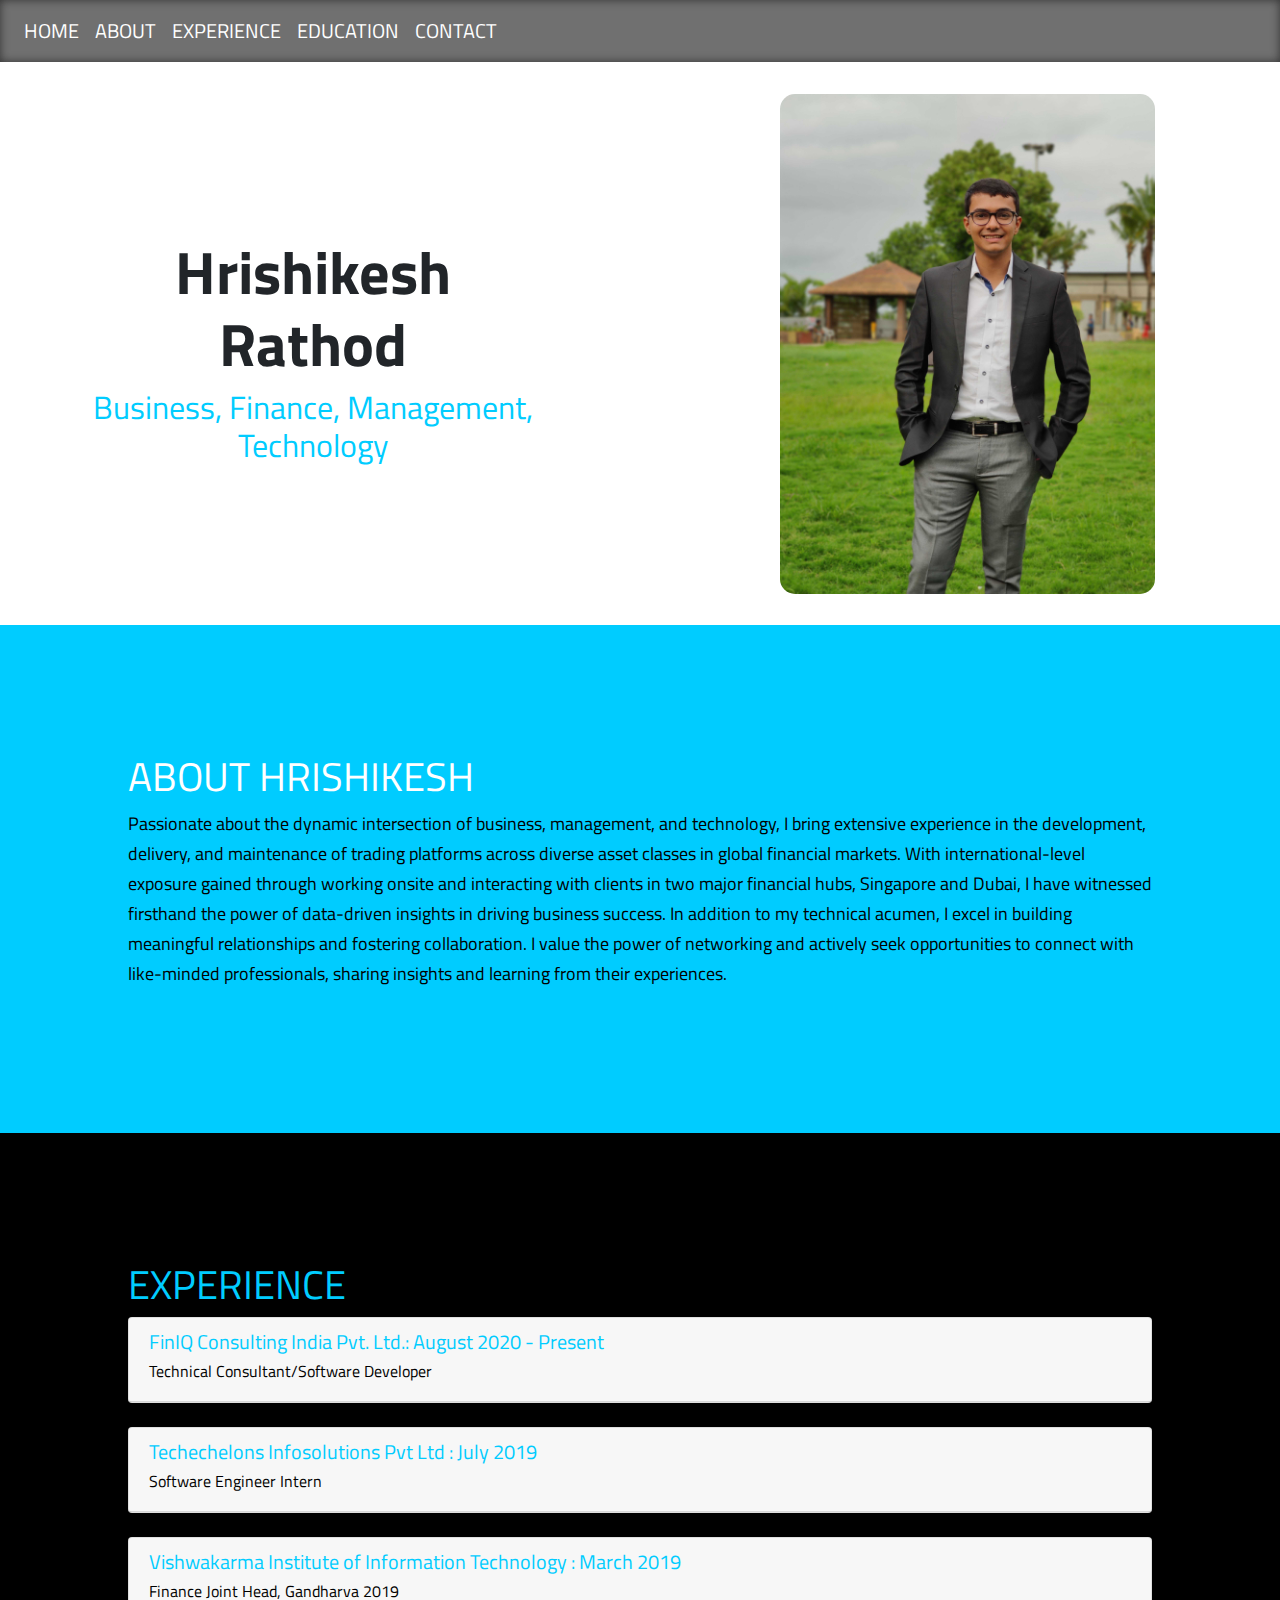
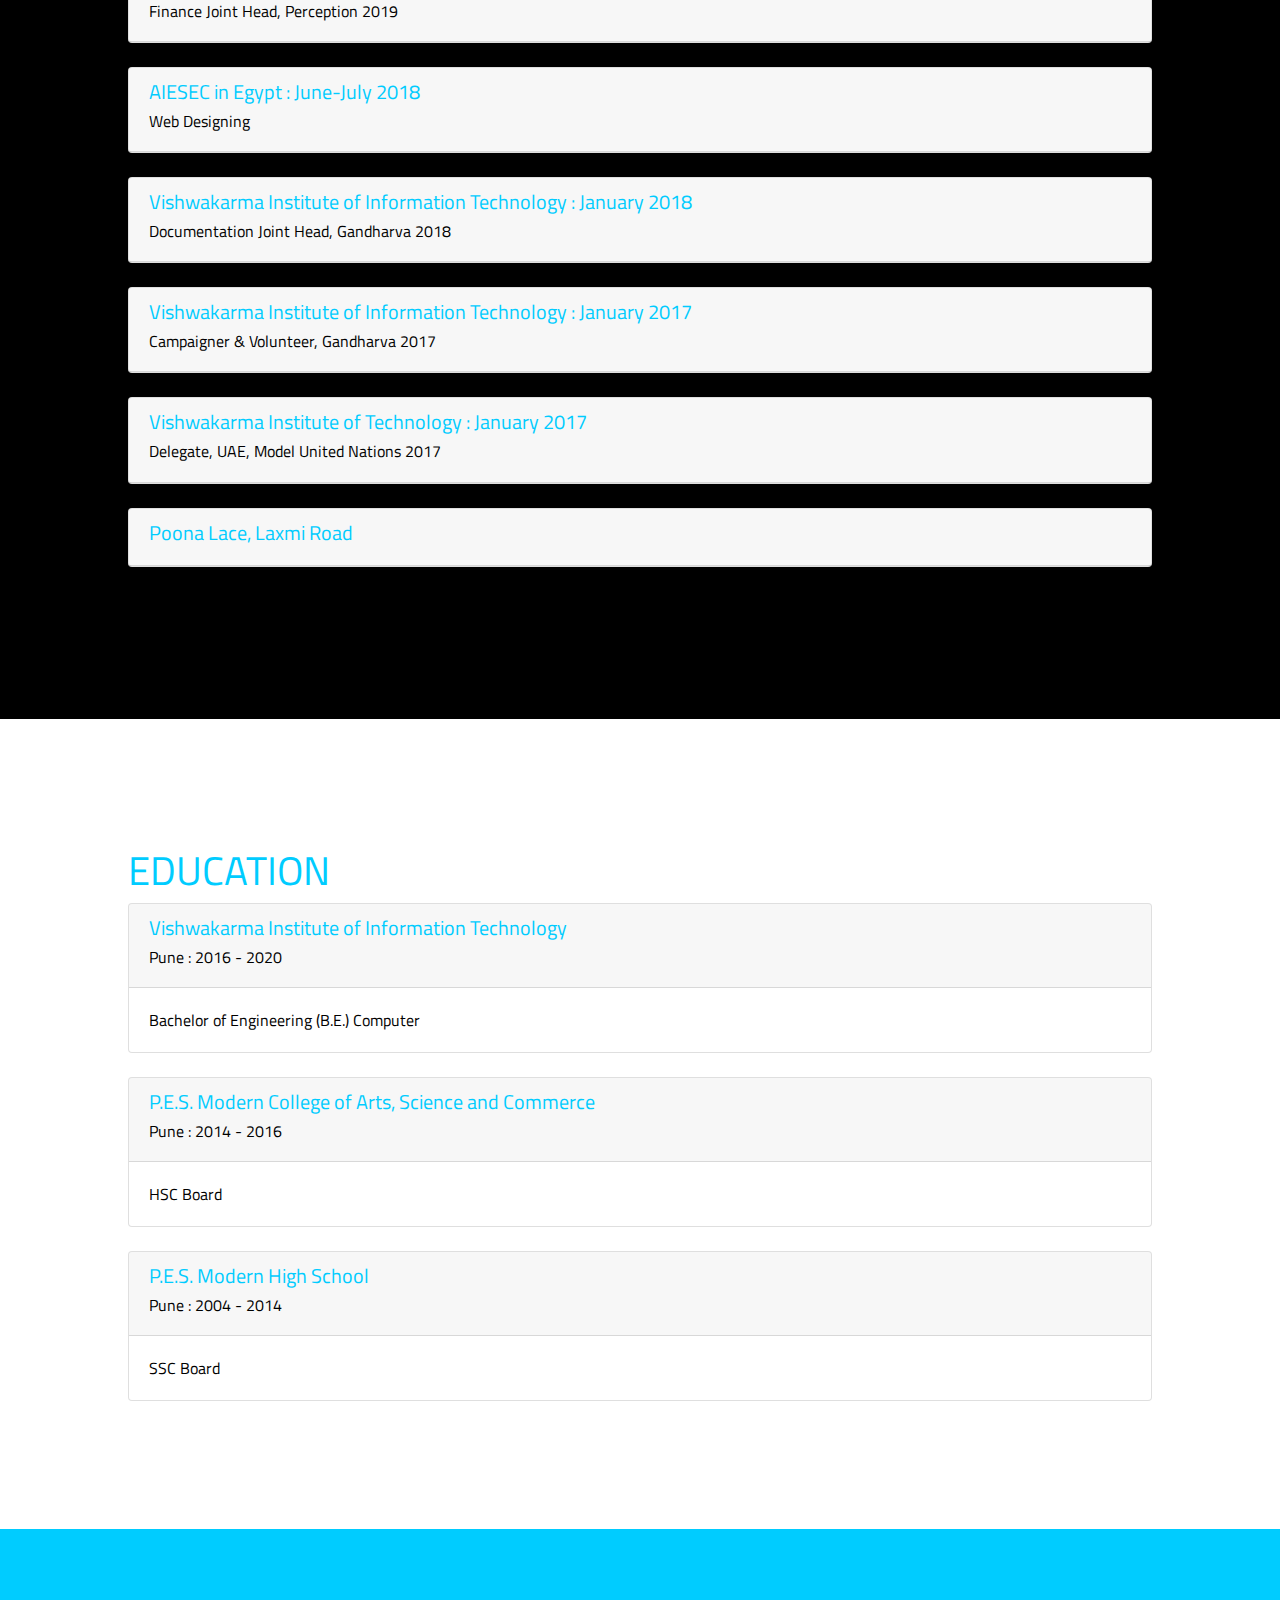
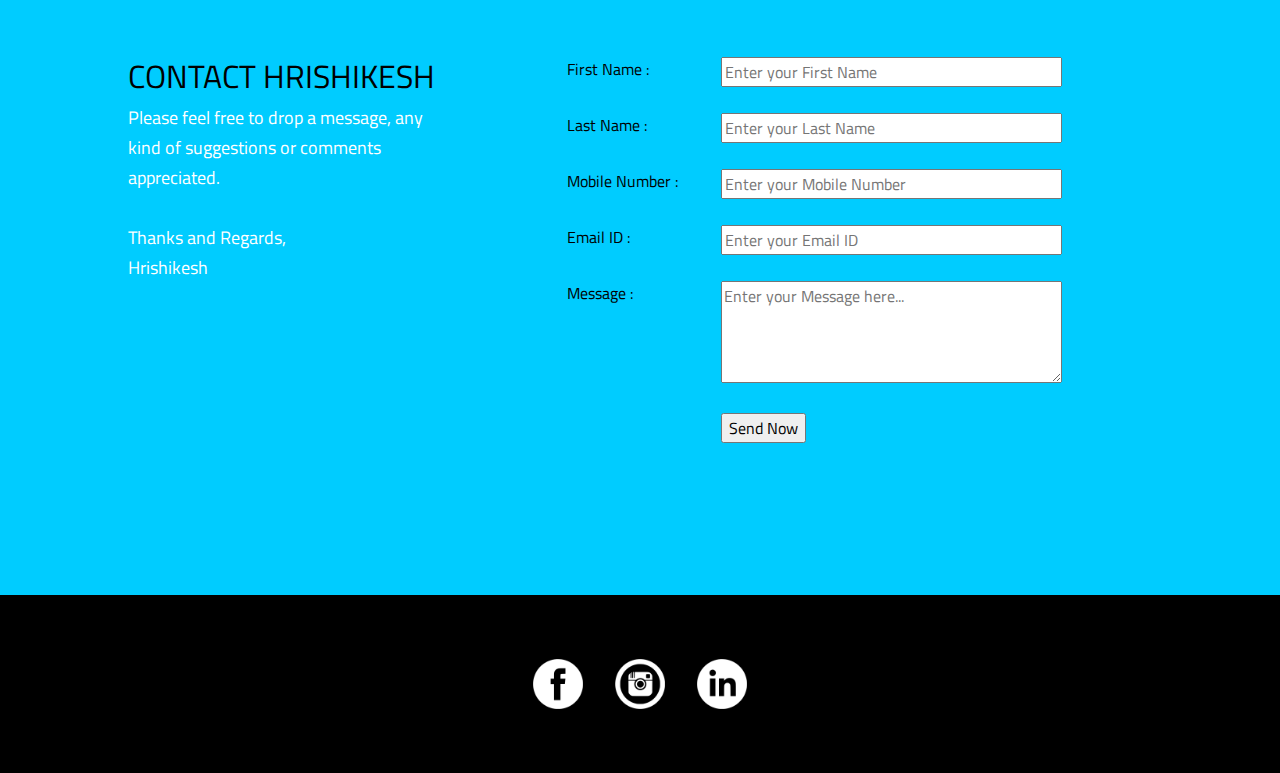
==== index.html @ 5b8845b4 "Update index.html" ====
<!DOCTYPE html>
<html lang="en" dir="ltr">
  <head>
    <meta charset="utf-8">
    <meta name="viewport" content="width=device-width, initial-scale=1.0">
    <link rel="stylesheet" href="https://maxcdn.bootstrapcdn.com/bootstrap/4.3.1/css/bootstrap.min.css">
    <script src="https://ajax.googleapis.com/ajax/libs/jquery/3.4.1/jquery.min.js"></script>
    <script src="https://cdnjs.cloudflare.com/ajax/libs/popper.js/1.14.7/umd/popper.min.js"></script>
    <script src="https://maxcdn.bootstrapcdn.com/bootstrap/4.3.1/js/bootstrap.min.js"></script>
    <link rel="stylesheet" href="css/style_hjr.css">
    <link href="https://fonts.googleapis.com/css?family=Titillium+Web&display=swap" rel="stylesheet">
    <title>Hrishikesh Rathod</title>

    <script type="text/javascript" src="javascript/myScript.js">
    </script>

  </head>
  <body>

    <nav class="navbar navbar-expand-md back_grey text_white navbar-dark fixed-top nav_hjr">
      <button class="navbar-toggler" type="button" data-toggle="collapse" data-target="#collapsibleNavbar">
        <span class="navbar-toggler-icon"></span>
      </button>
      <div class="collapse navbar-collapse" id="collapsibleNavbar">
        <ul class="navbar-nav">
          <li class="nav-item">
            <a class="nav-link nav_1" href="#home_page">HOME</a>
          </li>
          <li class="nav-item">
            <a class="nav-link nav_1" href="#about">ABOUT</a>
          </li>
          <li class="nav-item">
            <a class="nav-link nav_1" href="#experience">EXPERIENCE</a>
          </li>
          <li class="nav-item">
            <a class="nav-link nav_1" href="#education">EDUCATION</a>
          </li>
          <li class="nav-item">
            <a class="nav-link nav_1" href="#contact">CONTACT</a>
          </li>
        </ul>
      </div>
    </nav>

    <div id="home_page" class="row align_center">
      <div class="col-md-6 home_text">
        <h1 class="text1">Hrishikesh Rathod</h1>
        <h2 class="text_blue">Business, Finance, Management, Technology </h2>
      </div>
      <div class="col-md-6">
        <img src="images/cover.jpg" alt="Hrishikesh Rathod" height="500" class="img-responsive my_image">
      </div>
    </div>

    <div id="about" class="back_blue text_black part_3">
      <div class="row">

        <div class="col-md-12">
          <h1 class="text_white">ABOUT HRISHIKESH</h1>
          <p class="para_hjr">Passionate about the dynamic intersection of business, management, and technology, I bring extensive experience in the development, delivery, and maintenance of trading platforms across diverse asset classes in global financial markets. With international-level exposure gained through working onsite and interacting with clients in two major financial hubs, Singapore and Dubai, I have witnessed firsthand the power of data-driven insights in driving business success.
In addition to my technical acumen, I excel in building meaningful relationships and fostering collaboration. I value the power of networking and actively seek opportunities to connect with like-minded professionals, sharing insights and learning from their experiences.</p>
        </div>
      </div>
    </div>

    <div id="experience" class="back_black part_3">
      <div class="row">
        <div class="col-md-12">
          <h1 class="text_blue">EXPERIENCE</h1>

          <div id="accordion_experience">

            <div class="card">
              <div class="card-header">
                <a class="card-link" data-toggle="collapse" href="#collapse0">
                  <h5 class="text_blue">FinIQ Consulting India Pvt. Ltd.: August 2020 - Present</h5>
                  <h6 class="text_black">Technical Consultant/Software Developer</h6>
                </a>
              </div>
              <div id="collapse0" class="collapse" data-parent="#accordion_experience">
                <div class="card-body">
                  • Financial Information eXchange (FIX) Protocol implementation using Java for a range of global banking clients across three
asset classes: Structured Products, Forex Cash, and Forex Derivatives<br>
• Onboarded and guided the integration of 20+ financial institutions onto an Order Management System (OMS) tailored for
Equity Structured Products, overseeing the end-to-end order flow while collaborating with stakeholders to meet specific
requirements. Achieved daily average of 500+ orders, totaling over 100 million USD in transactional volume.<br>
• Orchestrated a high-speed FXCash platform delivery, at the company headquarters in Singapore, enabling real-time pricing (2+ ticks per
second) with impeccable precision, through collaboration with 6 prominent investment banks. The system is now adopted by
a top-tier Singapore bank and an esteemed Swiss bank.<br>
• Operating from Dubai, played a pivotal role in the successful UAT and production go-live for an advanced Execution
Management System (EMS), facilitating seamless transactions for a prestigious national bank with UAE's top stock exchanges
(ADX, DIFM, Nasdaq Dubai). Implemented an efficient threaded staging table solution, reducing message processing time by
85% and resolving critical performance issues identified during load testing.<br>
• Spearheaded a groundbreaking RFS latency experiment across Azure VMs hosted in strategically chosen cities: Singapore,
Chennai, Cardiff, Quebec, and Osaka. Demonstrated FIX message latency ranging from 10 ms to 160+ ms, empowering client
decisions on trading strategies, infrastructure optimization, and server co-location.<br>
Stationed in the Bangkok office to lead and execute a company-wide Source Codes Audit programme, diligently examining
and assessing the source codes from 100+ modules to guarantee strict compliance with quality standards, robust security
measures, and regulatory requirements.<br>
• Acquired comprehensive knowledge and expertise in various Financial Products, including but not limited to FX Spot, FX
Forward, FX NDF, Daily Range Accrual (DRA), Fixed Coupon Notes (FCN), Equity Linked Notes (ELN), Bonus Enhanced Notes
(BEN), Accumulator, and Decumulator.<br>
                </div>
              </div>
            </div>
            <br>
            
            <div class="card">
              <div class="card-header">
                <a class="card-link" data-toggle="collapse" href="#collapse1">
                  <h5 class="text_blue">Techechelons Infosolutions Pvt Ltd : July 2019</h5>
                  <h6 class="text_black">Software Engineer Intern</h6>
                </a>
              </div>
              <div id="collapse1" class="collapse" data-parent="#accordion_experience">
                <div class="card-body">
                  • Developed websites using HTML, CSS and JavaScript from UX designs provided and made them responsive to
                    behave appropriately across various devices.<br>
                  • Learned various Server Side technologies to take care of internal working of websites.
                </div>
              </div>
            </div>
            <br>

            <div class="card">
              <div class="card-header">
                <a class="card-link" data-toggle="collapse" href="#collapse2">
                  <h5 class="text_blue">Vishwakarma Institute of Information Technology : March 2019</h5>
                  <h6 class="text_black">Finance Joint Head, Gandharva 2019<br>
                  Finance Joint Head, Perception 2019</h6>
                </a>
              </div>
              <div id="collapse2" class="collapse" data-parent="#accordion_experience">
                <div class="card-body">
                  • Served as a Joint Finance Head for the Executive Board of the college cultural fest, Gandharva and the college
                    technical festival, Perception.<br>
                  • Managed the entire budget of the event, prepared financial reports and proposed various financial strategies.<br>
                  • Provided inputs on effective cost-cutting proposals in various domains of the event.
                </div>
              </div>
            </div>
            <br>

            <div class="card">
              <div class="card-header">
                <a class="card-link" data-toggle="collapse" href="#collapse3">
                  <h5 class="text_blue">AIESEC in Egypt : June-July 2018</h5>
                  <h6 class="text_black">Web Designing</h6>
                </a>
              </div>
              <div id="collapse3" class="collapse" data-parent="#accordion_experience">
                <div class="card-body">
                  • Participated in a student exchange program through AIESEC where I spent 6 weeks in Egypt, interning as a Web
                    Designer for a start-up company, The Broker, based in New Cairo, Egypt.<br>
                  • Enhanced my Personality and Leadership skills through the cross-cultural sessions with interns from various
                    countries.
                </div>
              </div>
            </div>
            <br>

            <div class="card">
              <div class="card-header">
                <a class="card-link" data-toggle="collapse" href="#collapse4">
                  <h5 class="text_blue">Vishwakarma Institute of Information Technology : January 2018</h5>
                  <h6 class="text_black">Documentation Joint Head, Gandharva 2018</h6>
              </a>
              </div>
              <div id="collapse4" class="collapse" data-parent="#accordion_experience">
                <div class="card-body">
                  • Served as a Joint Documentation Head for the Executive Board of the college techno-cultural festival,
                    Gandharva.<br>
                  • Prepared formal as well as informal documents required for all 5 departments of college during the event.
                </div>
              </div>
            </div>
            <br>

            <div class="card">
              <div class="card-header">
                <a class="card-link" data-toggle="collapse" href="#collapse5">
                  <h5 class="text_blue">Vishwakarma Institute of Information Technology : January 2017</h5>
                  <h6 class="text_black">Campaigner & Volunteer, Gandharva 2017</h6>
                </a>
              </div>
              <div id="collapse5" class="collapse" data-parent="#accordion_experience">
                <div class="card-body">
                  • Campaigned and Volunteered actively in the college techno-cultural festival, Gandharva.
                </div>
              </div>
            </div>
            <br>

            <div class="card">
              <div class="card-header">
                <a class="card-link" data-toggle="collapse" href="#collapse6">
                  <h5 class="text_blue">Vishwakarma Institute of Technology : January 2017</h5>
                  <h6 class="text_black">Delegate, UAE, Model United Nations 2017</h6>
                </a>
              </div>
              <div id="collapse6" class="collapse" data-parent="#accordion_experience">
                <div class="card-body">
                  • Represented the United Arab Emirates at the Model United Nations conference conducted at the VIT, Pune.<br>
                  • Proposed changes in the Kafala system that hampered fundamental rights of immigrant workers.<br>
                  • Discussed the problems faced by the Syrian refugees and suggested various ways by which help can be provided to them by the UAE.
                </div>
              </div>
            </div>
            <br>

            <div class="card">
              <div class="card-header">
                <a class="card-link" data-toggle="collapse" href="#collapse7">
                  <h5 class="text_blue">Poona Lace, Laxmi Road</h5>
                </a>
              </div>
              <div id="collapse7" class="collapse" data-parent="#accordion_experience">
                <div class="card-body">
                  • Part Time Retail & Management Experience at an exclusive showroom of sarees and saree borders, Poona Lace.
                </div>
              </div>
            </div>
            <br>

          </div>

        </div>
      </div>
    </div>

    <div id="education" class="back_white text_black part_3">
      <div class="row">

        <div class="col-md-12">
          
          <h1 class="text_blue">EDUCATION</h1>
          
          <div id="accordion_education">

            <div class="card">
              <div class="card-header">
                  <h5 class="text_blue">Vishwakarma Institute of Information Technology</h5>
                  <h6 class="text_black">Pune : 2016 - 2020</h6>
              </div>
                <div class="card-body">
                  Bachelor of Engineering (B.E.) Computer
                </div>
            </div>
            <br>

            <div class="card">
              <div class="card-header">
                  <h5 class="text_blue">P.E.S. Modern College of Arts, Science and Commerce</h5>
                  <h6 class="text_black">Pune : 2014 - 2016</h6>
              </div>
                <div class="card-body">
                  HSC Board
                </div>
            </div>
            <br>

            <div class="card">
              <div class="card-header">
                  <h5 class="text_blue">P.E.S. Modern High School</h5>
                  <h6 class="text_black">Pune : 2004 - 2014</h6>
              </div>
                <div class="card-body">
                  SSC Board
                </div>
            </div>

          </div>
        </div>

      </div>
    </div>

    <div id="contact" class="back_blue text_white part_3">
      <div class="row">
        <div class="col-md-4">
          <h2 class="text_black">CONTACT HRISHIKESH</h2>
          <p  class="para_hjr">Please feel free to drop a message, any kind of suggestions or comments
          appreciated.<br><br>Thanks and Regards,<br>Hrishikesh</p>
        </div>

        <div class="col-md-1">

        </div>

        <div class="col-md-7 text_black">
          <form name="myForm" onsubmit="return false" action="index.html" method="post">

            <div class="row">
              <div class="col-md-3">
                <label>First Name :</label>
              </div>
              <div class="col-md-9">
                <input type="text" id="fname" placeholder="Enter your First Name" name="fname" size="40">
              </div>
            </div><br>

            <div class="row">
              <div class="col-md-3">
                <label>Last Name :</label>
              </div>
              <div class="col-md-9">
                <input type="text" id="lname" placeholder="Enter your Last Name" name="lname" size="40">
              </div>
            </div><br>

            <div class="row">
              <div class="col-md-3">
                <label>Mobile Number :</label>
              </div>
              <div class="col-md-9">
                <input type="text" id="m_number" placeholder="Enter your Mobile Number" name="m_number" size="40">
              </div>
            </div><br>

            <div class="row">
              <div class="col-md-3">
                <label>Email ID :</label>
              </div>
              <div class="col-md-9">
                <input type="text" id="email_ID" placeholder="Enter your Email ID" name="email_ID" size="40">
              </div>
            </div><br>

            <div class="row">
              <div class="col-md-3">
                <label>Message :</label>
              </div>
              <div class="col-md-9">
                <textarea form="myForm" id="message_form" rows="4" cols="40" placeholder="Enter your Message here..." name="message_form"></textarea>
              </div>
            </div><br>

            <div class="row">
              <div class="col-md-3">

              </div>
              <div class="col-md-9">
                <!-- <button type="submit" onclick="validateForm()" class="back_black text_white form_button" name="button">Send now</button> -->
                <input type="submit" name="submit" value="Send Now" onclick="validateForm()">
              </div>
            </div><br>

          </form>
        </div>
      </div>

    </div>

    <div class="back_black footer">
      <div class="text_white align_center">
        <a href="https://www.facebook.com/rathodhrishikesh"> <img src="images/facebook.png" alt="Facebook" height="50" width="50"> </a>&nbsp&nbsp&nbsp&nbsp&nbsp&nbsp
        <a href="https://www.instagram.com/rathodhrishikesh"> <img src="images/instagram.png" alt="Instagram" height="50" width="50"> </a>&nbsp&nbsp&nbsp&nbsp&nbsp&nbsp
        <a href="https://www.linkedin.com/in/hrishikesh-rathod-a31018139"> <img src="images/linkedin.png" alt="LinkedIn" height="50" width="50"> </a>
      </div>
    </div>


  </body>
</html>
---- css/style_hjr.css ----
html
{
  scroll-behavior: smooth;
  overflow-x: hidden;
}
body
{
  font-family: 'Titillium Web', sans-serif;
  overflow-x: hidden;
}
p
{
  line-height: 30px;
}
.text_blue{color: #00ccff;}
.text_white{color: white;}
.text_black{color: black;}
.back_blue{background-color: #00ccff;}
.back_white{background-color: white;}
.back_black{background-color: black;}
.back_grey{background-color: #4d4d4d;}

.text1{ font-size: 60px; font-weight: bolder;}

.nav_1
{
  color: white !important;
  font-size: 20px;
}
.nav_hjr
{
 -ms-filter: "progid:DXImageTransform.Microsoft.Alpha(Opacity=80)";       /* IE 8 */
  filter: alpha(opacity=50);  /* IE 5-7 */
  -moz-opacity: 0.8;          /* Netscape */
  -khtml-opacity: 0.8;        /* Safari 1.x */
  opacity: 0.8;  
  box-shadow: 1px 5px black;

  -moz-box-shadow:    inset 0 0 10px #000000;
  -webkit-box-shadow: inset 0 0 10px #000000;
  box-shadow:         inset 0 0 10px #000000;
}
.nav_1:hover
{
  color: #00ccff !important;
  text-decoration: none;
}
.para_hjr
{
  font-size: 18px;
}
.part_1
{
  background-color: #4d4d4d;
  padding: 0.7%;
  position: sticky;
  width: 100%;
}
.btn:hover
{
  color: #00ccff;
}
.part_1_1
{
  float: right;
  position: sticky;
  margin-top: 2%;
  margin-right: 2%;
  display: none;
}
.part_2
{
  padding: 0%
}
.part_3
{
  padding: 10%;
}
.radhika_padding
{
 padding-bottom: 1%;
}
.home_text
{
  padding: 8%;
  margin-top: 10%;
}
.align_center
{
  text-align: center;
}
.form_button
{
  border-radius: 8px;
  width: 150px;
}
.form_button:hover
{
  color: white;
  background-color: #4d4d4d;
}
.footer
{
  padding: 5%;
}
.my_image
{
  border-radius: 15px;
  margin-top: 15%;
  margin-bottom: 5%;
}


@media (min-width: 481px) and (max-width: 767px)
{
  .my_image
  {
    margin-bottom: 10%;
  }
}
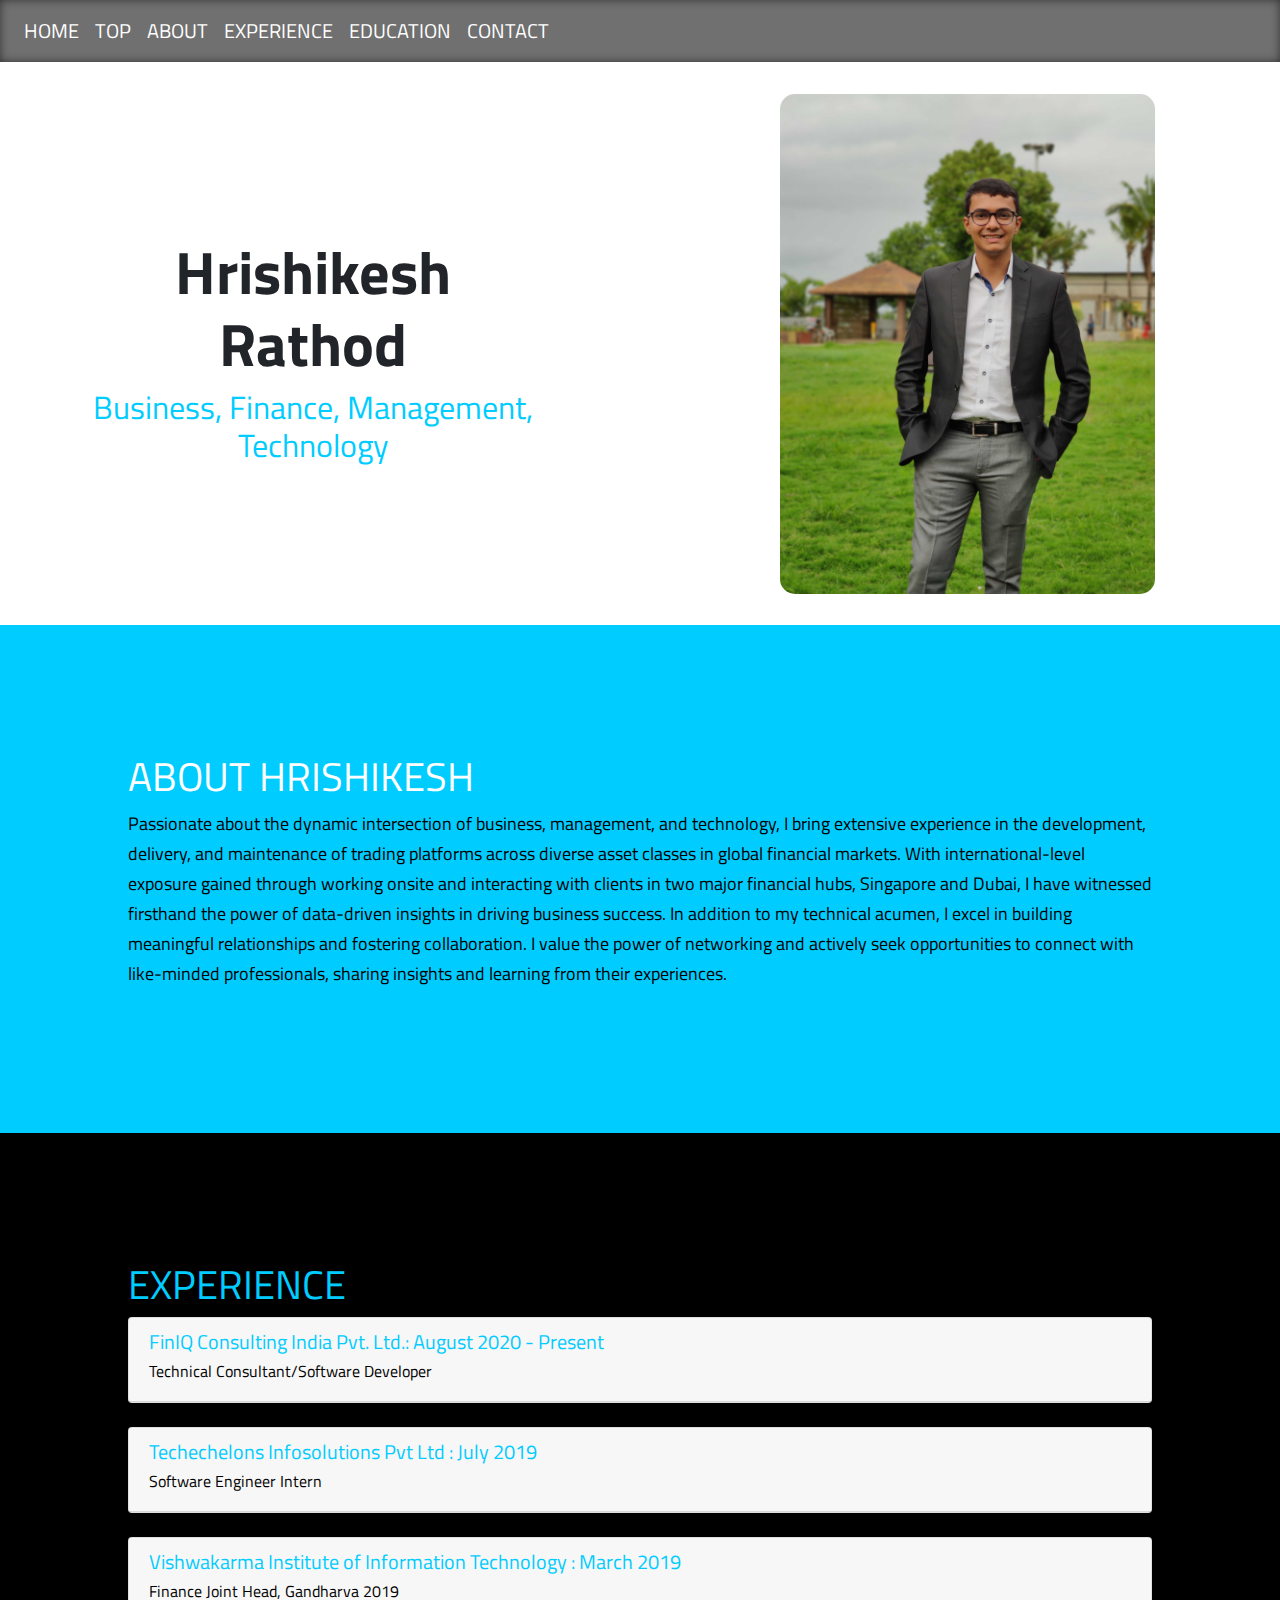
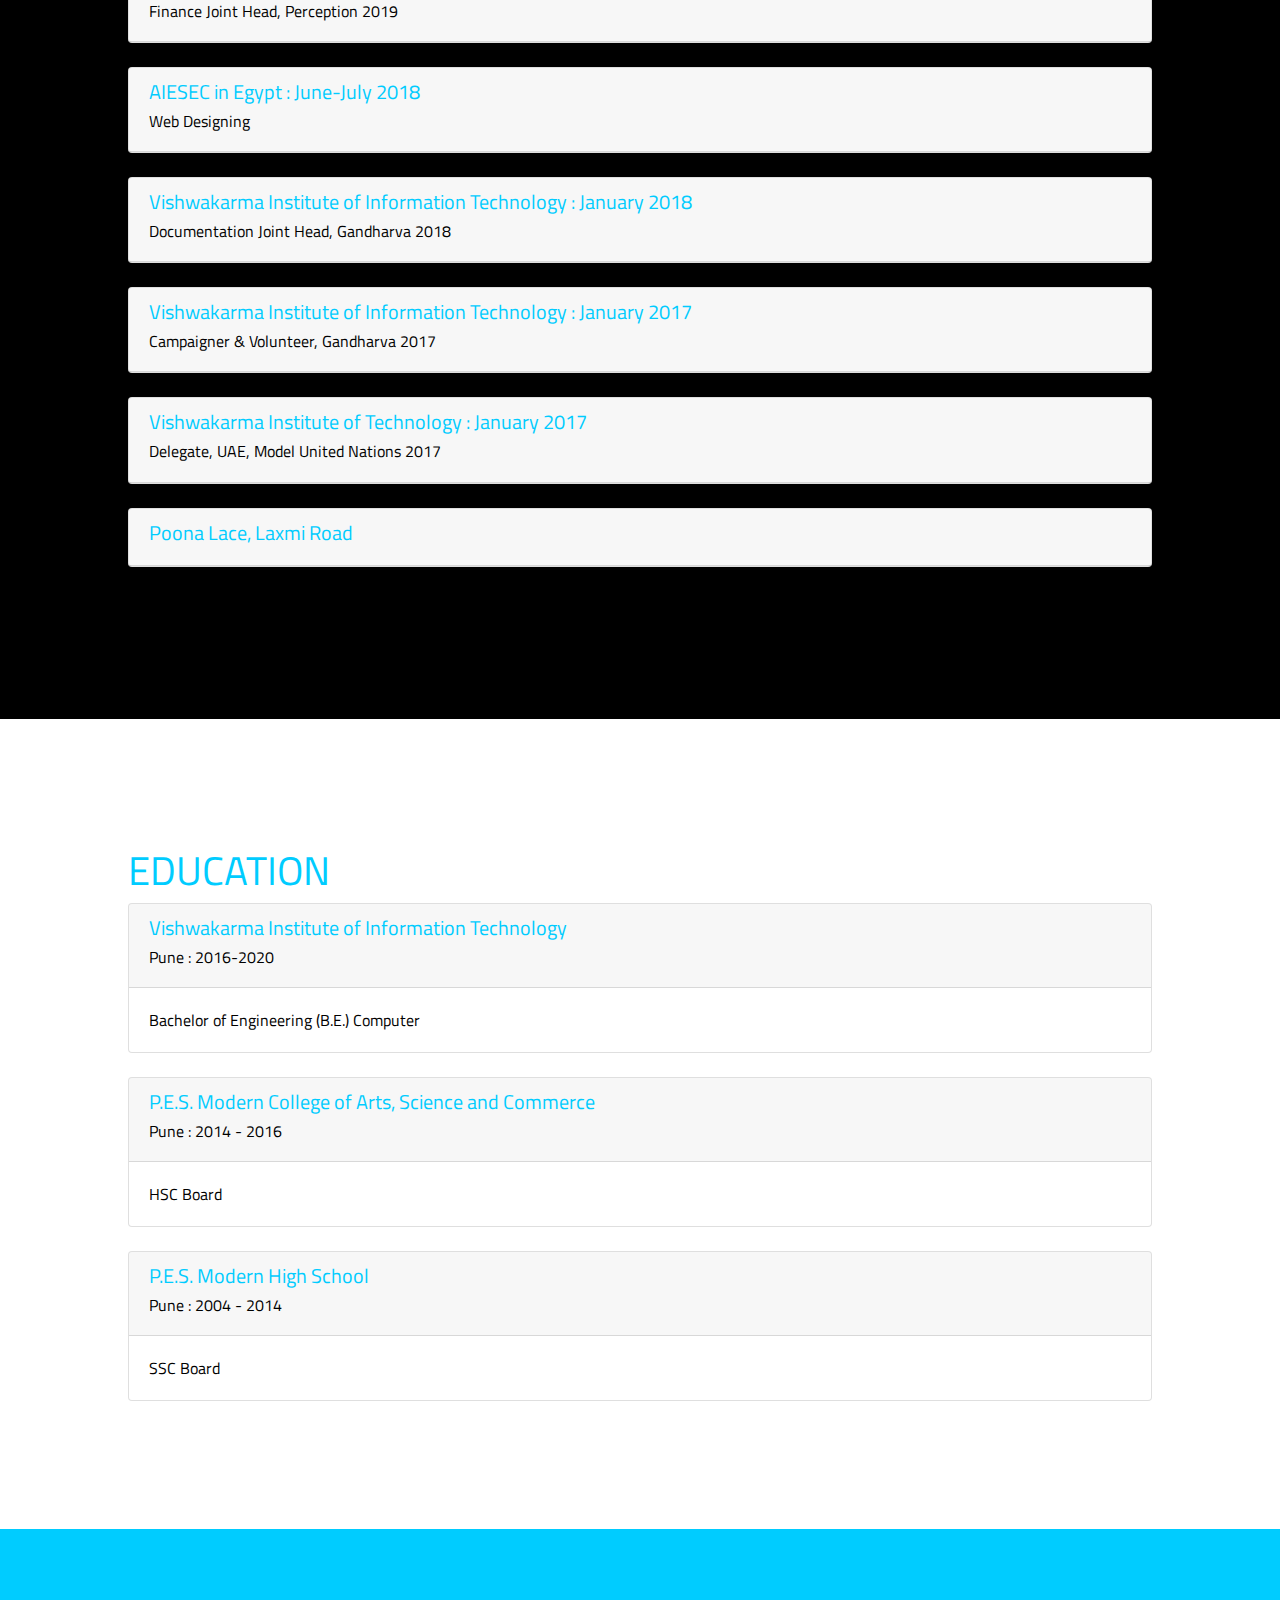
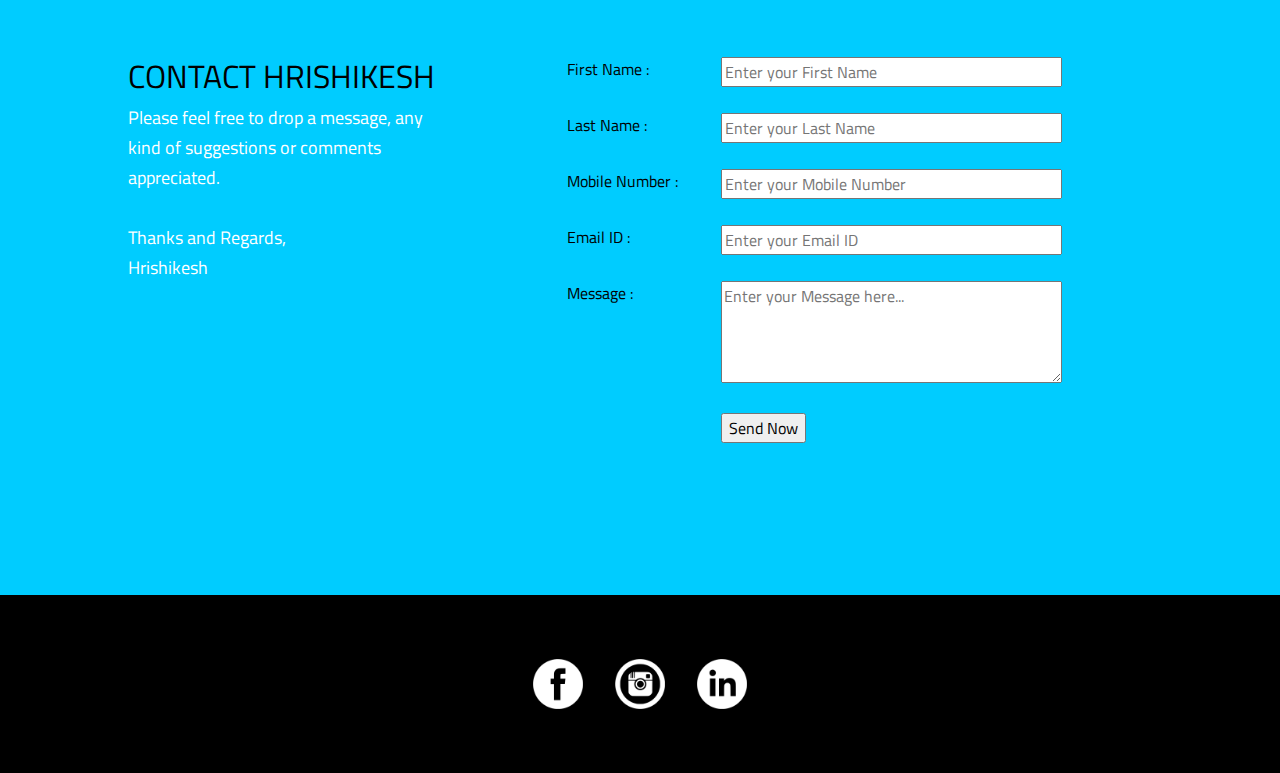
==== commit b5fc5a84: "Portfolio Hyperlink" ====
--- a/index.html
+++ b/index.html
@@ -23,8 +23,11 @@
       </button>
       <div class="collapse navbar-collapse" id="collapsibleNavbar">
         <ul class="navbar-nav">
-          <li class="nav-item">
-            <a class="nav-link nav_1" href="#home_page">HOME</a>
+		  <li class="nav-item">
+            <a class="nav-link nav_1" href="https:\\rathodhrishikesh.github.io\\portfolio\\index.html">HOME</a>
+          </li>
+          <li class="nav-item">
+            <a class="nav-link nav_1" href="#home_page">TOP</a>
           </li>
           <li class="nav-item">
             <a class="nav-link nav_1" href="#about">ABOUT</a>
@@ -240,7 +243,7 @@
             <div class="card">
               <div class="card-header">
                   <h5 class="text_blue">Vishwakarma Institute of Information Technology</h5>
-                  <h6 class="text_black">Pune : 2016 - 2020</h6>
+                  <h6 class="text_black">Pune : 2016-2020</h6>
               </div>
                 <div class="card-body">
                   Bachelor of Engineering (B.E.) Computer
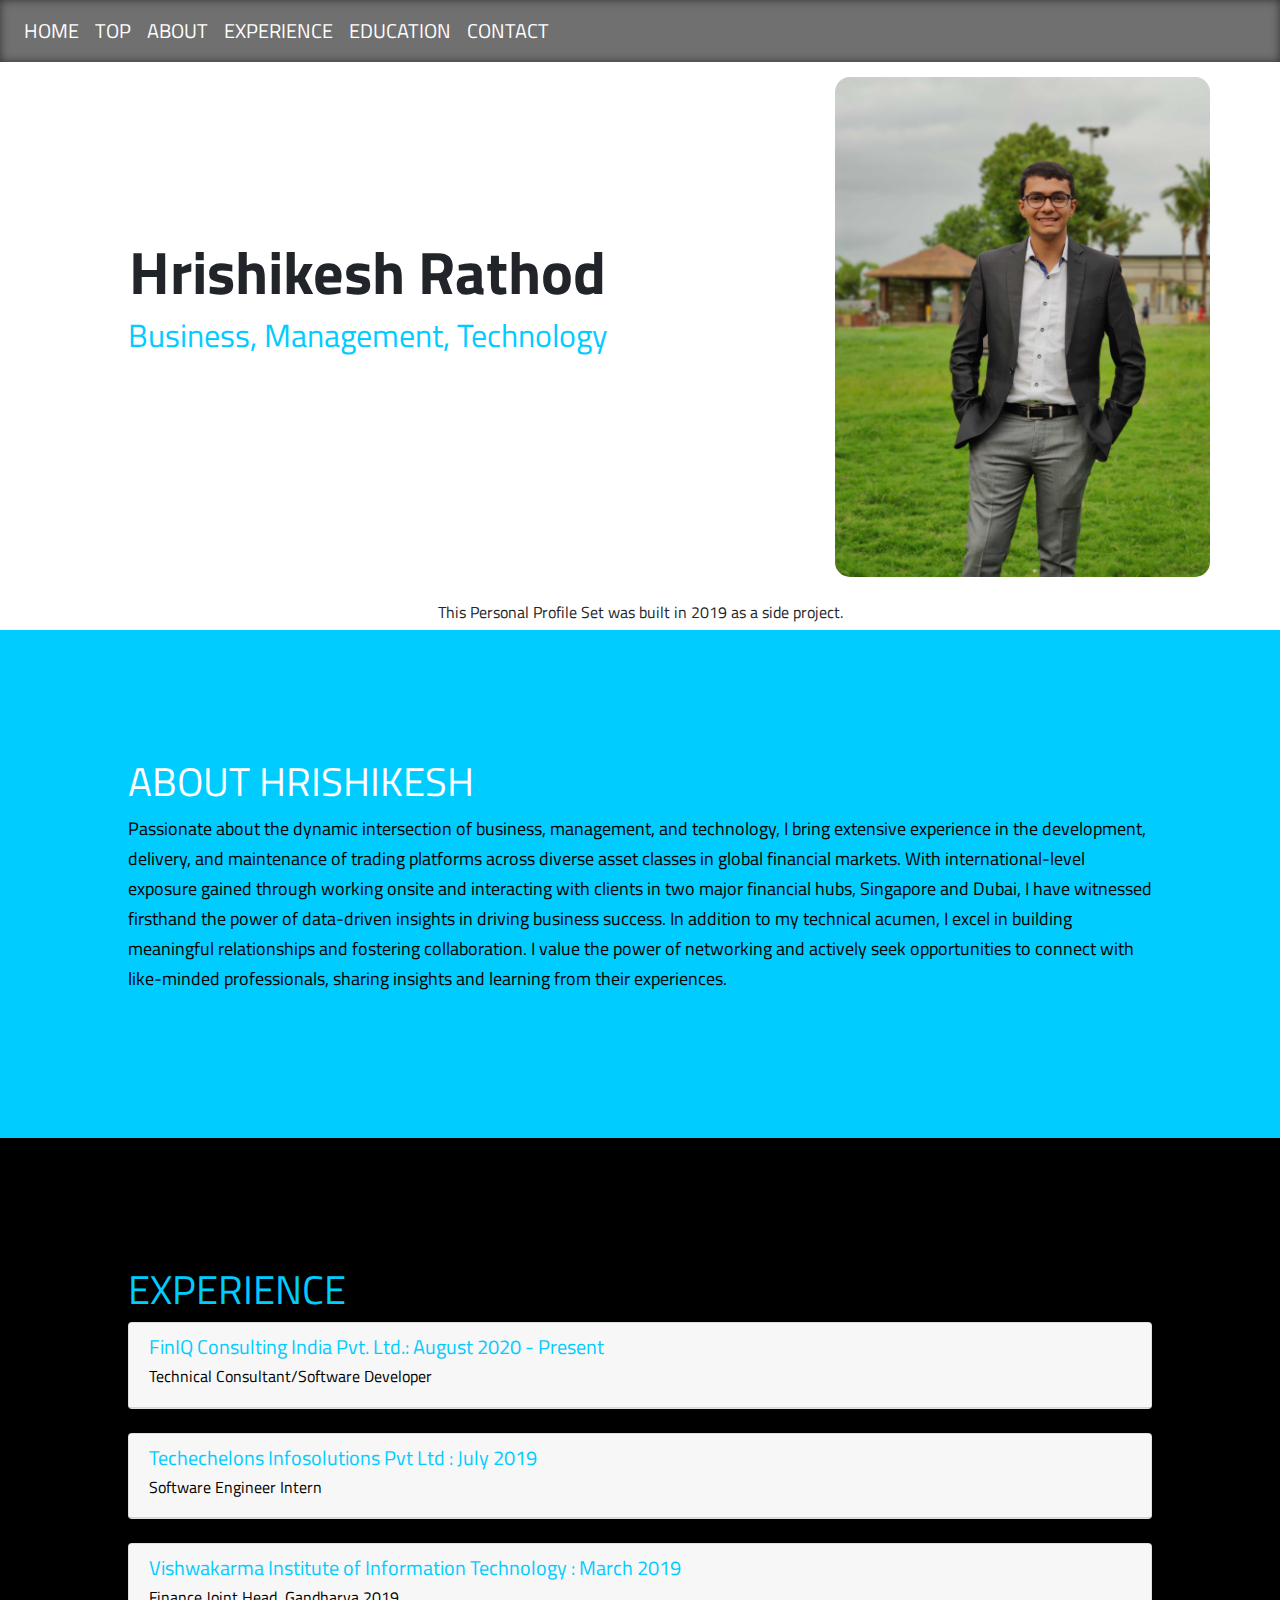
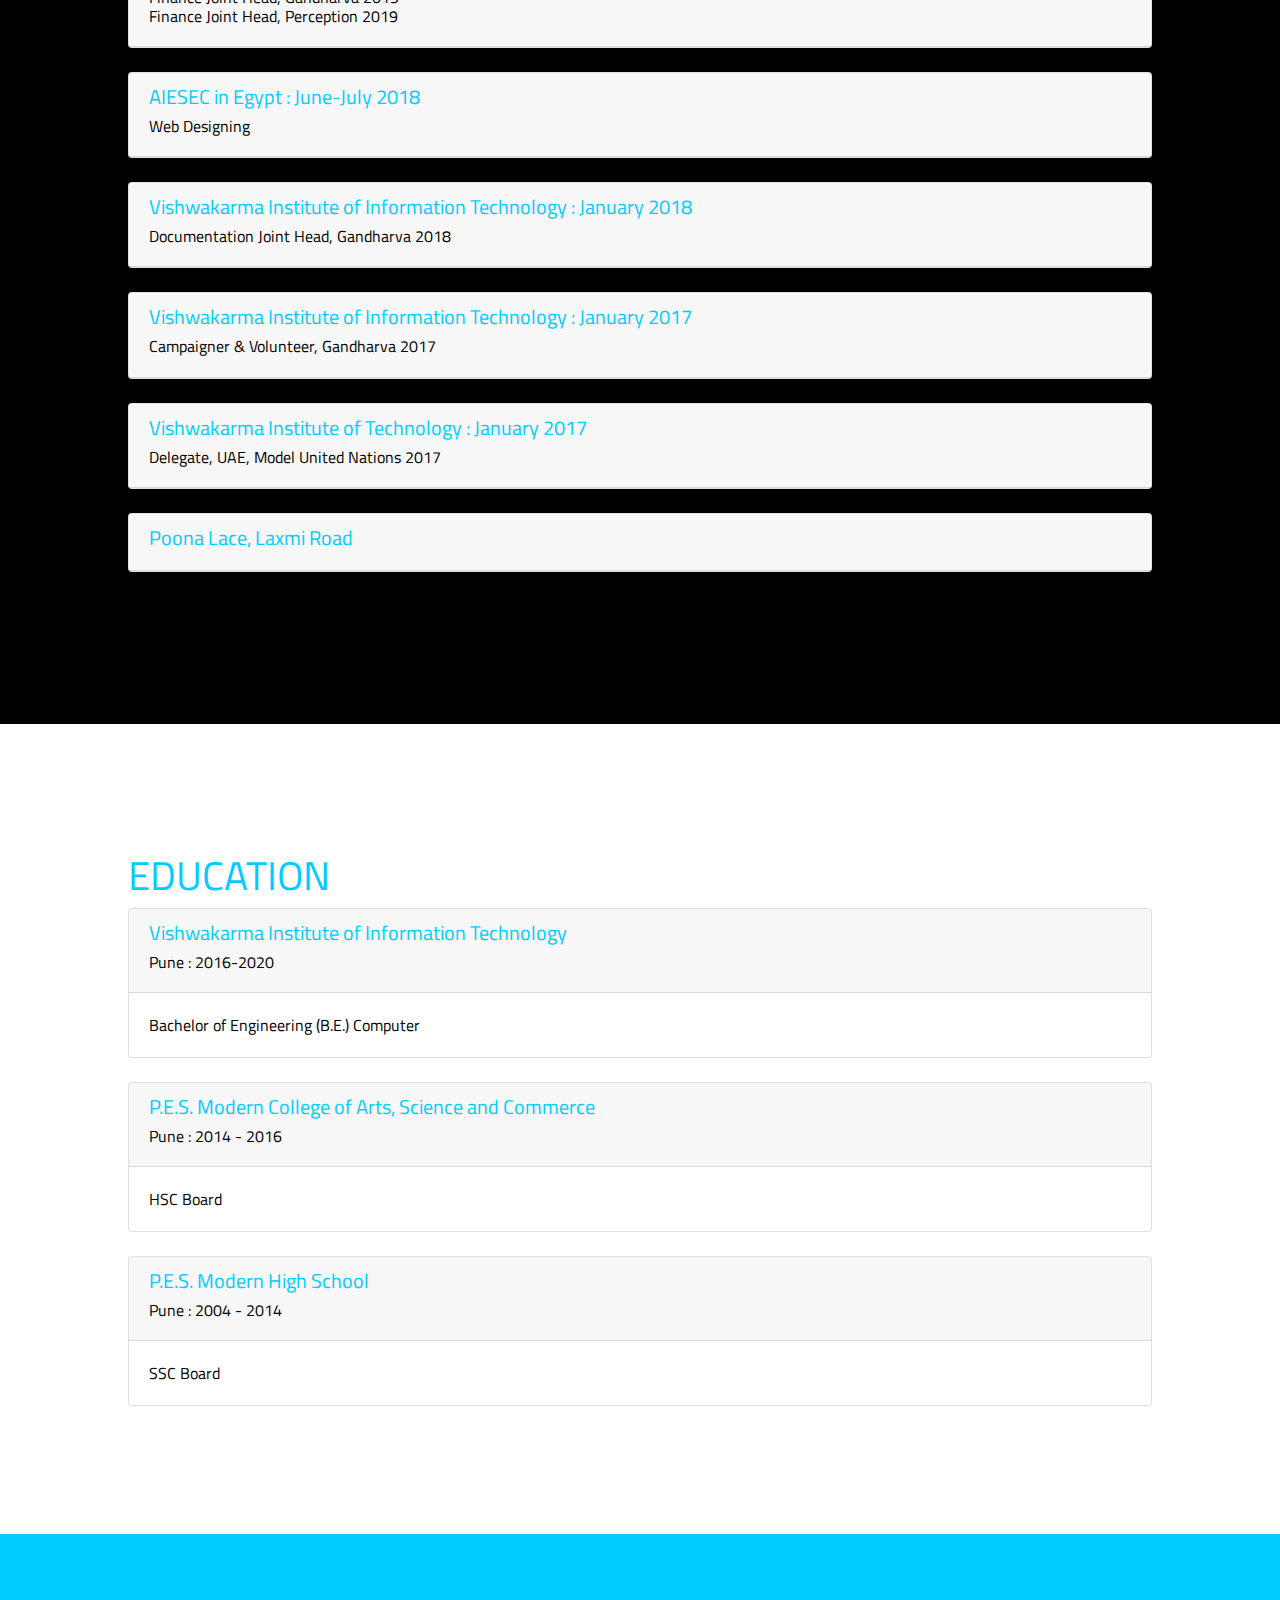
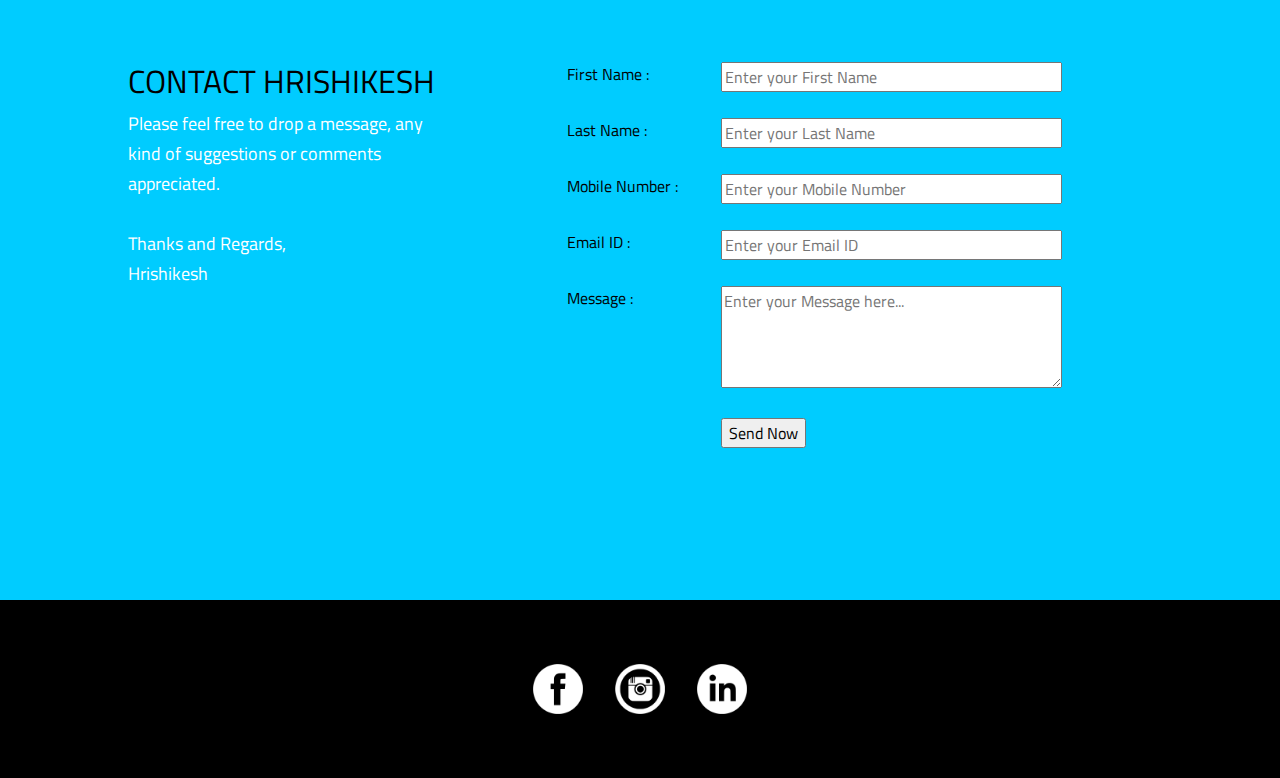
==== commit f6a2dac4: "PPS disclaimer" ====
--- a/index.html
+++ b/index.html
@@ -46,14 +46,15 @@
     </nav>
 
     <div id="home_page" class="row align_center">
-      <div class="col-md-6 home_text">
+      <div class="col-md-7 home_text">
         <h1 class="text1">Hrishikesh Rathod</h1>
-        <h2 class="text_blue">Business, Finance, Management, Technology </h2>
-      </div>
-      <div class="col-md-6">
+        <h2 class="text_blue">Business, Management, Technology </h2>
+      </div>
+      <div class="col-md-5">
         <img src="images/cover.jpg" alt="Hrishikesh Rathod" height="500" class="img-responsive my_image">
       </div>
     </div>
+	<h6 align="center">This Personal Profile Set was built in 2019 as a side project.</h6>
 
     <div id="about" class="back_blue text_black part_3">
       <div class="row">
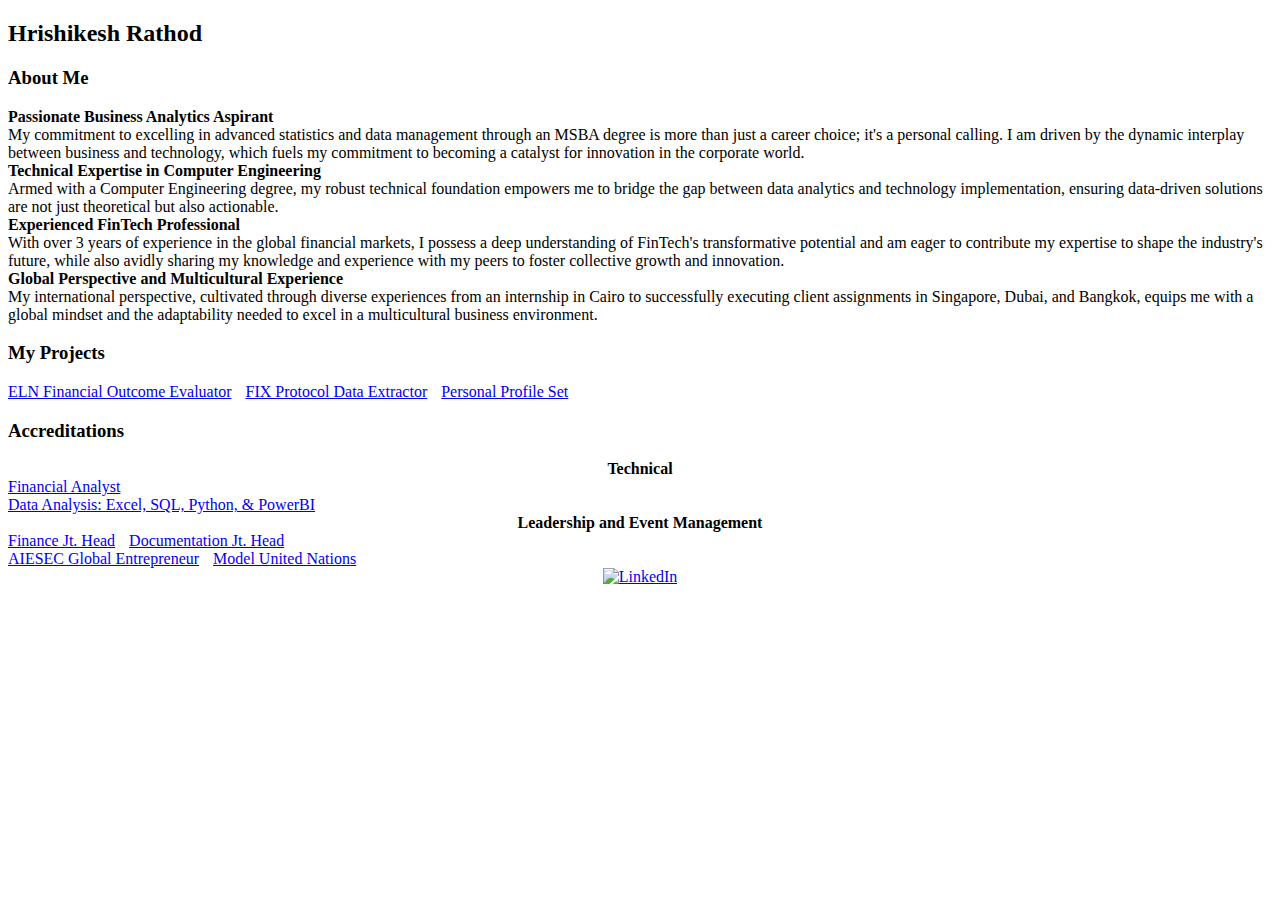
==== commit ba00c531: "Accreditations" ====
--- a/index.html
+++ b/index.html
@@ -1,368 +1,110 @@
 <!DOCTYPE html>
-<html lang="en" dir="ltr">
-  <head>
-    <meta charset="utf-8">
+<html lang="en">
+<head>
+    <meta charset="UTF-8">
     <meta name="viewport" content="width=device-width, initial-scale=1.0">
-    <link rel="stylesheet" href="https://maxcdn.bootstrapcdn.com/bootstrap/4.3.1/css/bootstrap.min.css">
-    <script src="https://ajax.googleapis.com/ajax/libs/jquery/3.4.1/jquery.min.js"></script>
-    <script src="https://cdnjs.cloudflare.com/ajax/libs/popper.js/1.14.7/umd/popper.min.js"></script>
-    <script src="https://maxcdn.bootstrapcdn.com/bootstrap/4.3.1/js/bootstrap.min.js"></script>
-    <link rel="stylesheet" href="css/style_hjr.css">
-    <link href="https://fonts.googleapis.com/css?family=Titillium+Web&display=swap" rel="stylesheet">
-    <title>Hrishikesh Rathod</title>
+    <title>Portfolio Dashboard</title>
+    <link rel="stylesheet" href="mystyle.css">
+</head>
+<body>
+    <div class="container">
+        <div class="section">
+            <h2>Hrishikesh Rathod</h2>
+        </div>
 
-    <script type="text/javascript" src="javascript/myScript.js">
-    </script>
+		<!-- For Inline LinkedIn Logo -->
+		<!-- <div class="section" style="display: flex; align-items: center;">
+			<div class="left-section">
+				<h2>Hrishikesh Rathod</h2>
+			</div>
+			
+			<div class="right-section">
+				<a href="https://www.linkedin.com/in/hrishikesh-rathod/" target="_blank">
+					<img src="https://static.wixstatic.com/media/48a2a42b19814efaa824450f23e8a253.png/v1/fill/w_51,h_51,al_c,q_85,usm_0.66_1.00_0.01,enc_auto/48a2a42b19814efaa824450f23e8a253.png" alt="LinkedIn" width="30" height="30">
+				</a>
+			</div>
+		</div>-->
+    
+        <div class="section">
+            <h3>About Me</h3>
+			 
+			<div class="container1">
+			<div class="section">
+            <b>Passionate Business Analytics Aspirant</b><br>
+			My commitment to excelling in advanced statistics and data management through an MSBA degree is more than just a career choice; it's a personal calling. I am driven by the dynamic interplay between business and technology, which fuels my commitment to becoming a catalyst for innovation in the corporate world.
+			</div>
 
-  </head>
-  <body>
+			<div class="section">
+			<b>Technical Expertise in Computer Engineering</b><br>
+			Armed with a Computer Engineering degree, my robust technical foundation empowers me to bridge the gap between data analytics and technology implementation, ensuring data-driven solutions are not just theoretical but also actionable.</li>
+			</div>
+			</div>
+			
+			<div class="container1">
+			<div class="section">
+			<b>Experienced FinTech Professional</b><br>
+			With over 3 years of experience in the global financial markets, I possess a deep understanding of FinTech's transformative potential and am eager to contribute my expertise to shape the industry's future, while also avidly sharing my knowledge and experience with my peers to foster collective growth and innovation.</li>
+			</div>
+			
+			<div class="section">
+			<b>Global Perspective and Multicultural Experience</b><br>
+			My international perspective, cultivated through diverse experiences from an internship in Cairo to successfully executing client assignments in Singapore, Dubai, and Bangkok, equips me with a global mindset and the adaptability needed to excel in a multicultural business environment.</li>
+			</div>
+			</div>	
+        </div>
+        
+        <div class="section">
+            <h3>My Projects</h3>
+			<div class="button-container">		
+			<a href="https://rathodhrishikesh.github.io/portfolio/mini_project_1/mp1.html" class="button j1" style="margin-right:10px;">ELN Financial Outcome Evaluator</a>
+			<a href="https://rathodhrishikesh.github.io/portfolio/mini_project_2/mp2.html" class="button j1" style="margin-right:10px;">FIX Protocol Data Extractor</a>
+            <a href="https://rathodhrishikesh.github.io/" class="button">Personal Profile Set</a>
+			</div>
+        </div>
+		
+		<div class="section">
+		
+            <h3>Accreditations</h3>
+			
+			<div class="container1">
+			<div class="section">
+			<div style="text-align: center;">
+			  <b>Technical</b><br>
+			</div>
+			<div class="button-container">		
+			<a href="https://drive.google.com/file/d/1QFuv_-pWpXtkr1_7kZHduTanH4-oiTvz/view?usp=sharing" class="button j1" style="margin-right:10px;">Financial Analyst</a>
+			</div>
+			<div class="button-container">
+			<a href="https://drive.google.com/file/d/1fxAcFwk_s5Fkeg_IhfkkW6riggzLa6Ez/view?usp=sharing" class="button j1" style="margin-right:10px;">Data Analysis: Excel, SQL, Python, & PowerBI</a>
+			</div>
+			</div>
 
-    <nav class="navbar navbar-expand-md back_grey text_white navbar-dark fixed-top nav_hjr">
-      <button class="navbar-toggler" type="button" data-toggle="collapse" data-target="#collapsibleNavbar">
-        <span class="navbar-toggler-icon"></span>
-      </button>
-      <div class="collapse navbar-collapse" id="collapsibleNavbar">
-        <ul class="navbar-nav">
-		  <li class="nav-item">
-            <a class="nav-link nav_1" href="https:\\rathodhrishikesh.github.io\\portfolio\\index.html">HOME</a>
-          </li>
-          <li class="nav-item">
-            <a class="nav-link nav_1" href="#home_page">TOP</a>
-          </li>
-          <li class="nav-item">
-            <a class="nav-link nav_1" href="#about">ABOUT</a>
-          </li>
-          <li class="nav-item">
-            <a class="nav-link nav_1" href="#experience">EXPERIENCE</a>
-          </li>
-          <li class="nav-item">
-            <a class="nav-link nav_1" href="#education">EDUCATION</a>
-          </li>
-          <li class="nav-item">
-            <a class="nav-link nav_1" href="#contact">CONTACT</a>
-          </li>
-        </ul>
-      </div>
-    </nav>
-
-    <div id="home_page" class="row align_center">
-      <div class="col-md-7 home_text">
-        <h1 class="text1">Hrishikesh Rathod</h1>
-        <h2 class="text_blue">Business, Management, Technology </h2>
-      </div>
-      <div class="col-md-5">
-        <img src="images/cover.jpg" alt="Hrishikesh Rathod" height="500" class="img-responsive my_image">
-      </div>
-    </div>
-	<h6 align="center">This Personal Profile Set was built in 2019 as a side project.</h6>
-
-    <div id="about" class="back_blue text_black part_3">
-      <div class="row">
-
-        <div class="col-md-12">
-          <h1 class="text_white">ABOUT HRISHIKESH</h1>
-          <p class="para_hjr">Passionate about the dynamic intersection of business, management, and technology, I bring extensive experience in the development, delivery, and maintenance of trading platforms across diverse asset classes in global financial markets. With international-level exposure gained through working onsite and interacting with clients in two major financial hubs, Singapore and Dubai, I have witnessed firsthand the power of data-driven insights in driving business success.
-In addition to my technical acumen, I excel in building meaningful relationships and fostering collaboration. I value the power of networking and actively seek opportunities to connect with like-minded professionals, sharing insights and learning from their experiences.</p>
-        </div>
-      </div>
-    </div>
-
-    <div id="experience" class="back_black part_3">
-      <div class="row">
-        <div class="col-md-12">
-          <h1 class="text_blue">EXPERIENCE</h1>
-
-          <div id="accordion_experience">
-
-            <div class="card">
-              <div class="card-header">
-                <a class="card-link" data-toggle="collapse" href="#collapse0">
-                  <h5 class="text_blue">FinIQ Consulting India Pvt. Ltd.: August 2020 - Present</h5>
-                  <h6 class="text_black">Technical Consultant/Software Developer</h6>
-                </a>
-              </div>
-              <div id="collapse0" class="collapse" data-parent="#accordion_experience">
-                <div class="card-body">
-                  • Financial Information eXchange (FIX) Protocol implementation using Java for a range of global banking clients across three
-asset classes: Structured Products, Forex Cash, and Forex Derivatives<br>
-• Onboarded and guided the integration of 20+ financial institutions onto an Order Management System (OMS) tailored for
-Equity Structured Products, overseeing the end-to-end order flow while collaborating with stakeholders to meet specific
-requirements. Achieved daily average of 500+ orders, totaling over 100 million USD in transactional volume.<br>
-• Orchestrated a high-speed FXCash platform delivery, at the company headquarters in Singapore, enabling real-time pricing (2+ ticks per
-second) with impeccable precision, through collaboration with 6 prominent investment banks. The system is now adopted by
-a top-tier Singapore bank and an esteemed Swiss bank.<br>
-• Operating from Dubai, played a pivotal role in the successful UAT and production go-live for an advanced Execution
-Management System (EMS), facilitating seamless transactions for a prestigious national bank with UAE's top stock exchanges
-(ADX, DIFM, Nasdaq Dubai). Implemented an efficient threaded staging table solution, reducing message processing time by
-85% and resolving critical performance issues identified during load testing.<br>
-• Spearheaded a groundbreaking RFS latency experiment across Azure VMs hosted in strategically chosen cities: Singapore,
-Chennai, Cardiff, Quebec, and Osaka. Demonstrated FIX message latency ranging from 10 ms to 160+ ms, empowering client
-decisions on trading strategies, infrastructure optimization, and server co-location.<br>
-Stationed in the Bangkok office to lead and execute a company-wide Source Codes Audit programme, diligently examining
-and assessing the source codes from 100+ modules to guarantee strict compliance with quality standards, robust security
-measures, and regulatory requirements.<br>
-• Acquired comprehensive knowledge and expertise in various Financial Products, including but not limited to FX Spot, FX
-Forward, FX NDF, Daily Range Accrual (DRA), Fixed Coupon Notes (FCN), Equity Linked Notes (ELN), Bonus Enhanced Notes
-(BEN), Accumulator, and Decumulator.<br>
-                </div>
-              </div>
-            </div>
-            <br>
-            
-            <div class="card">
-              <div class="card-header">
-                <a class="card-link" data-toggle="collapse" href="#collapse1">
-                  <h5 class="text_blue">Techechelons Infosolutions Pvt Ltd : July 2019</h5>
-                  <h6 class="text_black">Software Engineer Intern</h6>
-                </a>
-              </div>
-              <div id="collapse1" class="collapse" data-parent="#accordion_experience">
-                <div class="card-body">
-                  • Developed websites using HTML, CSS and JavaScript from UX designs provided and made them responsive to
-                    behave appropriately across various devices.<br>
-                  • Learned various Server Side technologies to take care of internal working of websites.
-                </div>
-              </div>
-            </div>
-            <br>
-
-            <div class="card">
-              <div class="card-header">
-                <a class="card-link" data-toggle="collapse" href="#collapse2">
-                  <h5 class="text_blue">Vishwakarma Institute of Information Technology : March 2019</h5>
-                  <h6 class="text_black">Finance Joint Head, Gandharva 2019<br>
-                  Finance Joint Head, Perception 2019</h6>
-                </a>
-              </div>
-              <div id="collapse2" class="collapse" data-parent="#accordion_experience">
-                <div class="card-body">
-                  • Served as a Joint Finance Head for the Executive Board of the college cultural fest, Gandharva and the college
-                    technical festival, Perception.<br>
-                  • Managed the entire budget of the event, prepared financial reports and proposed various financial strategies.<br>
-                  • Provided inputs on effective cost-cutting proposals in various domains of the event.
-                </div>
-              </div>
-            </div>
-            <br>
-
-            <div class="card">
-              <div class="card-header">
-                <a class="card-link" data-toggle="collapse" href="#collapse3">
-                  <h5 class="text_blue">AIESEC in Egypt : June-July 2018</h5>
-                  <h6 class="text_black">Web Designing</h6>
-                </a>
-              </div>
-              <div id="collapse3" class="collapse" data-parent="#accordion_experience">
-                <div class="card-body">
-                  • Participated in a student exchange program through AIESEC where I spent 6 weeks in Egypt, interning as a Web
-                    Designer for a start-up company, The Broker, based in New Cairo, Egypt.<br>
-                  • Enhanced my Personality and Leadership skills through the cross-cultural sessions with interns from various
-                    countries.
-                </div>
-              </div>
-            </div>
-            <br>
-
-            <div class="card">
-              <div class="card-header">
-                <a class="card-link" data-toggle="collapse" href="#collapse4">
-                  <h5 class="text_blue">Vishwakarma Institute of Information Technology : January 2018</h5>
-                  <h6 class="text_black">Documentation Joint Head, Gandharva 2018</h6>
-              </a>
-              </div>
-              <div id="collapse4" class="collapse" data-parent="#accordion_experience">
-                <div class="card-body">
-                  • Served as a Joint Documentation Head for the Executive Board of the college techno-cultural festival,
-                    Gandharva.<br>
-                  • Prepared formal as well as informal documents required for all 5 departments of college during the event.
-                </div>
-              </div>
-            </div>
-            <br>
-
-            <div class="card">
-              <div class="card-header">
-                <a class="card-link" data-toggle="collapse" href="#collapse5">
-                  <h5 class="text_blue">Vishwakarma Institute of Information Technology : January 2017</h5>
-                  <h6 class="text_black">Campaigner & Volunteer, Gandharva 2017</h6>
-                </a>
-              </div>
-              <div id="collapse5" class="collapse" data-parent="#accordion_experience">
-                <div class="card-body">
-                  • Campaigned and Volunteered actively in the college techno-cultural festival, Gandharva.
-                </div>
-              </div>
-            </div>
-            <br>
-
-            <div class="card">
-              <div class="card-header">
-                <a class="card-link" data-toggle="collapse" href="#collapse6">
-                  <h5 class="text_blue">Vishwakarma Institute of Technology : January 2017</h5>
-                  <h6 class="text_black">Delegate, UAE, Model United Nations 2017</h6>
-                </a>
-              </div>
-              <div id="collapse6" class="collapse" data-parent="#accordion_experience">
-                <div class="card-body">
-                  • Represented the United Arab Emirates at the Model United Nations conference conducted at the VIT, Pune.<br>
-                  • Proposed changes in the Kafala system that hampered fundamental rights of immigrant workers.<br>
-                  • Discussed the problems faced by the Syrian refugees and suggested various ways by which help can be provided to them by the UAE.
-                </div>
-              </div>
-            </div>
-            <br>
-
-            <div class="card">
-              <div class="card-header">
-                <a class="card-link" data-toggle="collapse" href="#collapse7">
-                  <h5 class="text_blue">Poona Lace, Laxmi Road</h5>
-                </a>
-              </div>
-              <div id="collapse7" class="collapse" data-parent="#accordion_experience">
-                <div class="card-body">
-                  • Part Time Retail & Management Experience at an exclusive showroom of sarees and saree borders, Poona Lace.
-                </div>
-              </div>
-            </div>
-            <br>
-
-          </div>
+			<div class="section">
+			<div style="text-align: center;">
+			  <b>Leadership and Event Management</b><br>
+			</div>
+			<div class="button-container">		
+			<a href="https://drive.google.com/file/d/1mvN46xjtmJuOqI_eO_H89QZFjsf2xhNP/view?usp=drive_link" class="button j1" style="margin-right:10px;">Finance Jt. Head</a>
+			<a href="https://drive.google.com/file/d/10cXV4bW8cdpllvWSMA6YXNIDCvEW0S7a/view?usp=drive_link" class="button j1" style="margin-right:10px;">Documentation Jt. Head</a>
+			</div>
+			<div class="button-container">
+			<a href="https://drive.google.com/file/d/1dNnAfSPF4NySIakrG5ZwUXmqXUpkNKSA/view?usp=sharing" class="button j1" style="margin-right:10px;">AIESEC Global Entrepreneur</a>
+			<a href="https://drive.google.com/file/d/1fdpvnfpsg32zRDebgNvmkUetbjVb9izs/view?usp=drive_link" class="button j1" style="margin-right:10px;">Model United Nations</a>
+			</div>
+			</div>
+			</div>
 
         </div>
-      </div>
+		
+		<div class="section" style="text-align: center;">
+			<!--<a href="https://www.instagram.com/rathodhrishikesh" target="_blank">
+				<img src="https://static.wixstatic.com/media/9f9c321c774844b793180620472aa4f1.png/v1/fill/w_51,h_51,al_c,q_85,usm_0.66_1.00_0.01,enc_auto/9f9c321c774844b793180620472aa4f1.png" alt="Instagram" width="30" height="30">
+			</a>
+			&nbsp;&nbsp;&nbsp;-->
+			<a href="https://www.linkedin.com/in/hrishikesh-rathod/" target="_blank">
+				<img src="https://static.wixstatic.com/media/48a2a42b19814efaa824450f23e8a253.png/v1/fill/w_51,h_51,al_c,q_85,usm_0.66_1.00_0.01,enc_auto/48a2a42b19814efaa824450f23e8a253.png" alt="LinkedIn" width="30" height="30">
+			</a>
+		</div>
     </div>
-
-    <div id="education" class="back_white text_black part_3">
-      <div class="row">
-
-        <div class="col-md-12">
-          
-          <h1 class="text_blue">EDUCATION</h1>
-          
-          <div id="accordion_education">
-
-            <div class="card">
-              <div class="card-header">
-                  <h5 class="text_blue">Vishwakarma Institute of Information Technology</h5>
-                  <h6 class="text_black">Pune : 2016-2020</h6>
-              </div>
-                <div class="card-body">
-                  Bachelor of Engineering (B.E.) Computer
-                </div>
-            </div>
-            <br>
-
-            <div class="card">
-              <div class="card-header">
-                  <h5 class="text_blue">P.E.S. Modern College of Arts, Science and Commerce</h5>
-                  <h6 class="text_black">Pune : 2014 - 2016</h6>
-              </div>
-                <div class="card-body">
-                  HSC Board
-                </div>
-            </div>
-            <br>
-
-            <div class="card">
-              <div class="card-header">
-                  <h5 class="text_blue">P.E.S. Modern High School</h5>
-                  <h6 class="text_black">Pune : 2004 - 2014</h6>
-              </div>
-                <div class="card-body">
-                  SSC Board
-                </div>
-            </div>
-
-          </div>
-        </div>
-
-      </div>
-    </div>
-
-    <div id="contact" class="back_blue text_white part_3">
-      <div class="row">
-        <div class="col-md-4">
-          <h2 class="text_black">CONTACT HRISHIKESH</h2>
-          <p  class="para_hjr">Please feel free to drop a message, any kind of suggestions or comments
-          appreciated.<br><br>Thanks and Regards,<br>Hrishikesh</p>
-        </div>
-
-        <div class="col-md-1">
-
-        </div>
-
-        <div class="col-md-7 text_black">
-          <form name="myForm" onsubmit="return false" action="index.html" method="post">
-
-            <div class="row">
-              <div class="col-md-3">
-                <label>First Name :</label>
-              </div>
-              <div class="col-md-9">
-                <input type="text" id="fname" placeholder="Enter your First Name" name="fname" size="40">
-              </div>
-            </div><br>
-
-            <div class="row">
-              <div class="col-md-3">
-                <label>Last Name :</label>
-              </div>
-              <div class="col-md-9">
-                <input type="text" id="lname" placeholder="Enter your Last Name" name="lname" size="40">
-              </div>
-            </div><br>
-
-            <div class="row">
-              <div class="col-md-3">
-                <label>Mobile Number :</label>
-              </div>
-              <div class="col-md-9">
-                <input type="text" id="m_number" placeholder="Enter your Mobile Number" name="m_number" size="40">
-              </div>
-            </div><br>
-
-            <div class="row">
-              <div class="col-md-3">
-                <label>Email ID :</label>
-              </div>
-              <div class="col-md-9">
-                <input type="text" id="email_ID" placeholder="Enter your Email ID" name="email_ID" size="40">
-              </div>
-            </div><br>
-
-            <div class="row">
-              <div class="col-md-3">
-                <label>Message :</label>
-              </div>
-              <div class="col-md-9">
-                <textarea form="myForm" id="message_form" rows="4" cols="40" placeholder="Enter your Message here..." name="message_form"></textarea>
-              </div>
-            </div><br>
-
-            <div class="row">
-              <div class="col-md-3">
-
-              </div>
-              <div class="col-md-9">
-                <!-- <button type="submit" onclick="validateForm()" class="back_black text_white form_button" name="button">Send now</button> -->
-                <input type="submit" name="submit" value="Send Now" onclick="validateForm()">
-              </div>
-            </div><br>
-
-          </form>
-        </div>
-      </div>
-
-    </div>
-
-    <div class="back_black footer">
-      <div class="text_white align_center">
-        <a href="https://www.facebook.com/rathodhrishikesh"> <img src="images/facebook.png" alt="Facebook" height="50" width="50"> </a>&nbsp&nbsp&nbsp&nbsp&nbsp&nbsp
-        <a href="https://www.instagram.com/rathodhrishikesh"> <img src="images/instagram.png" alt="Instagram" height="50" width="50"> </a>&nbsp&nbsp&nbsp&nbsp&nbsp&nbsp
-        <a href="https://www.linkedin.com/in/hrishikesh-rathod-a31018139"> <img src="images/linkedin.png" alt="LinkedIn" height="50" width="50"> </a>
-      </div>
-    </div>
-
-
-  </body>
+</body>
 </html>
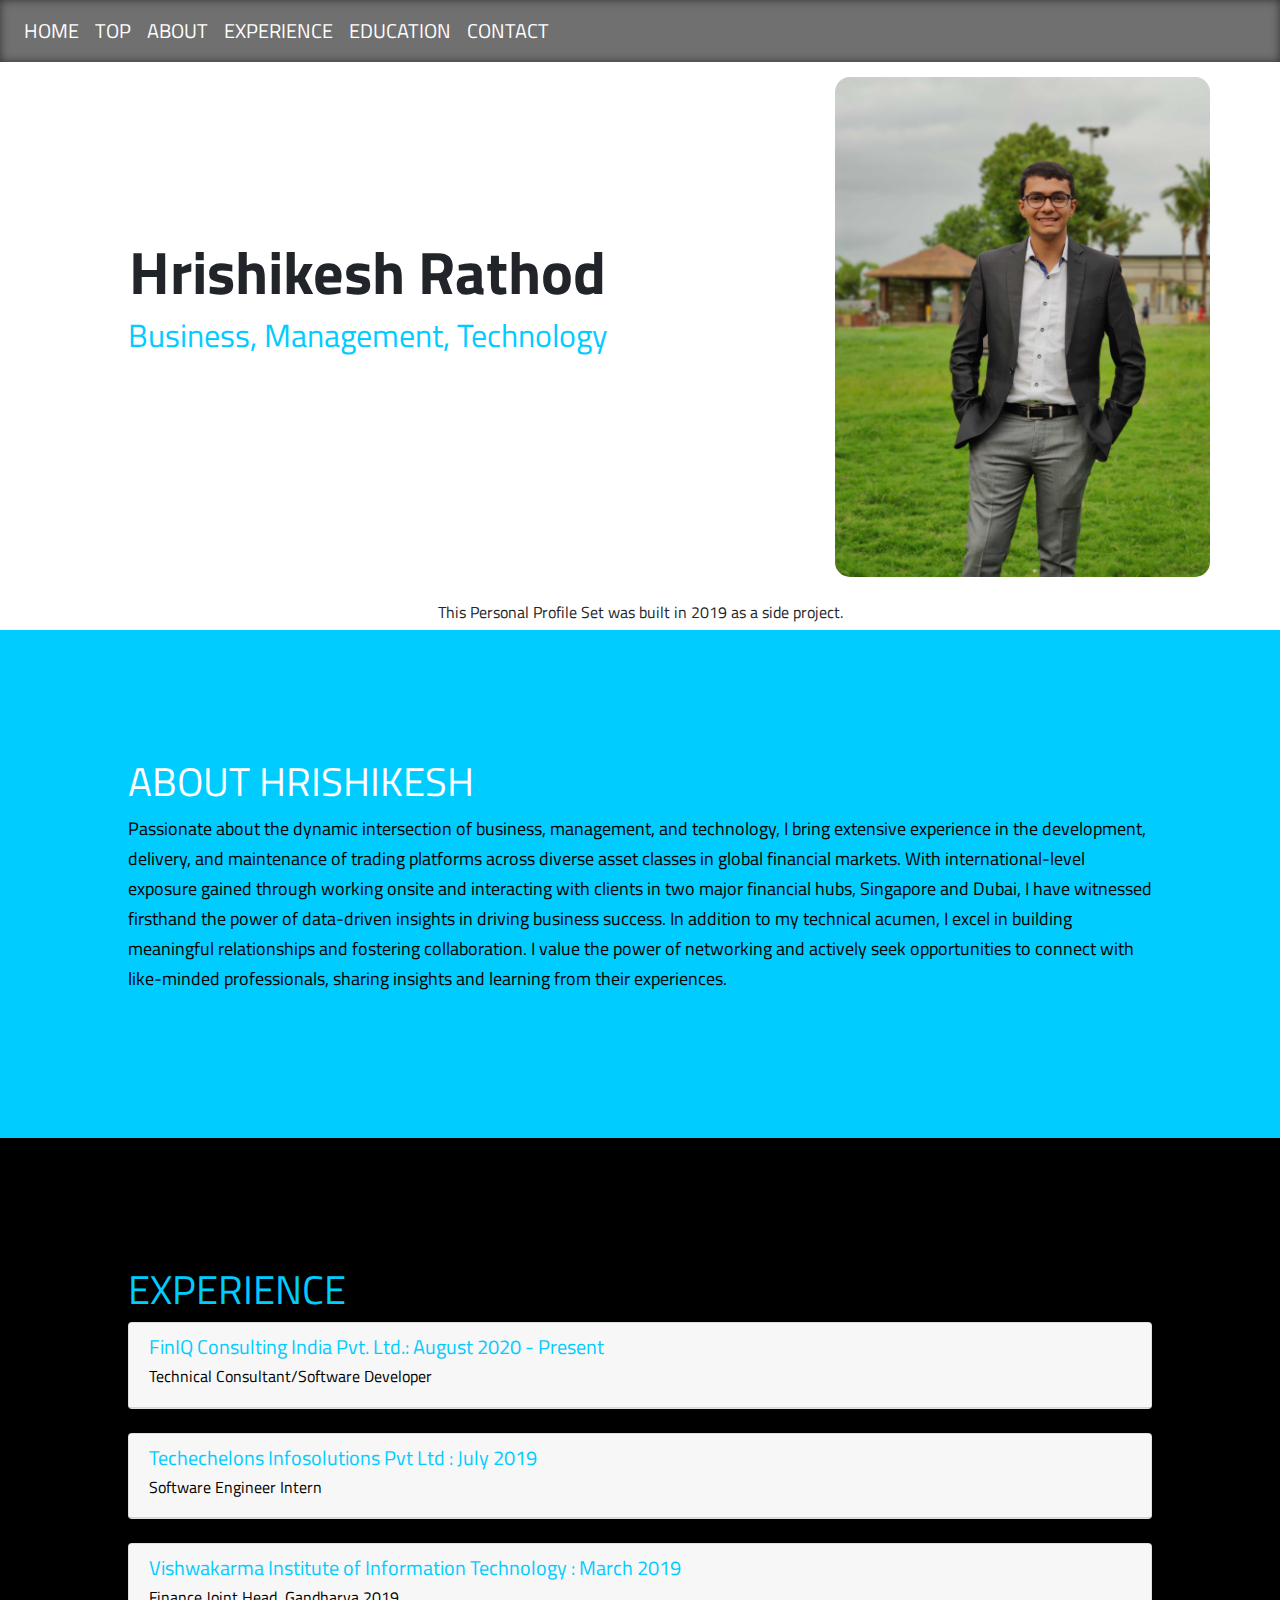
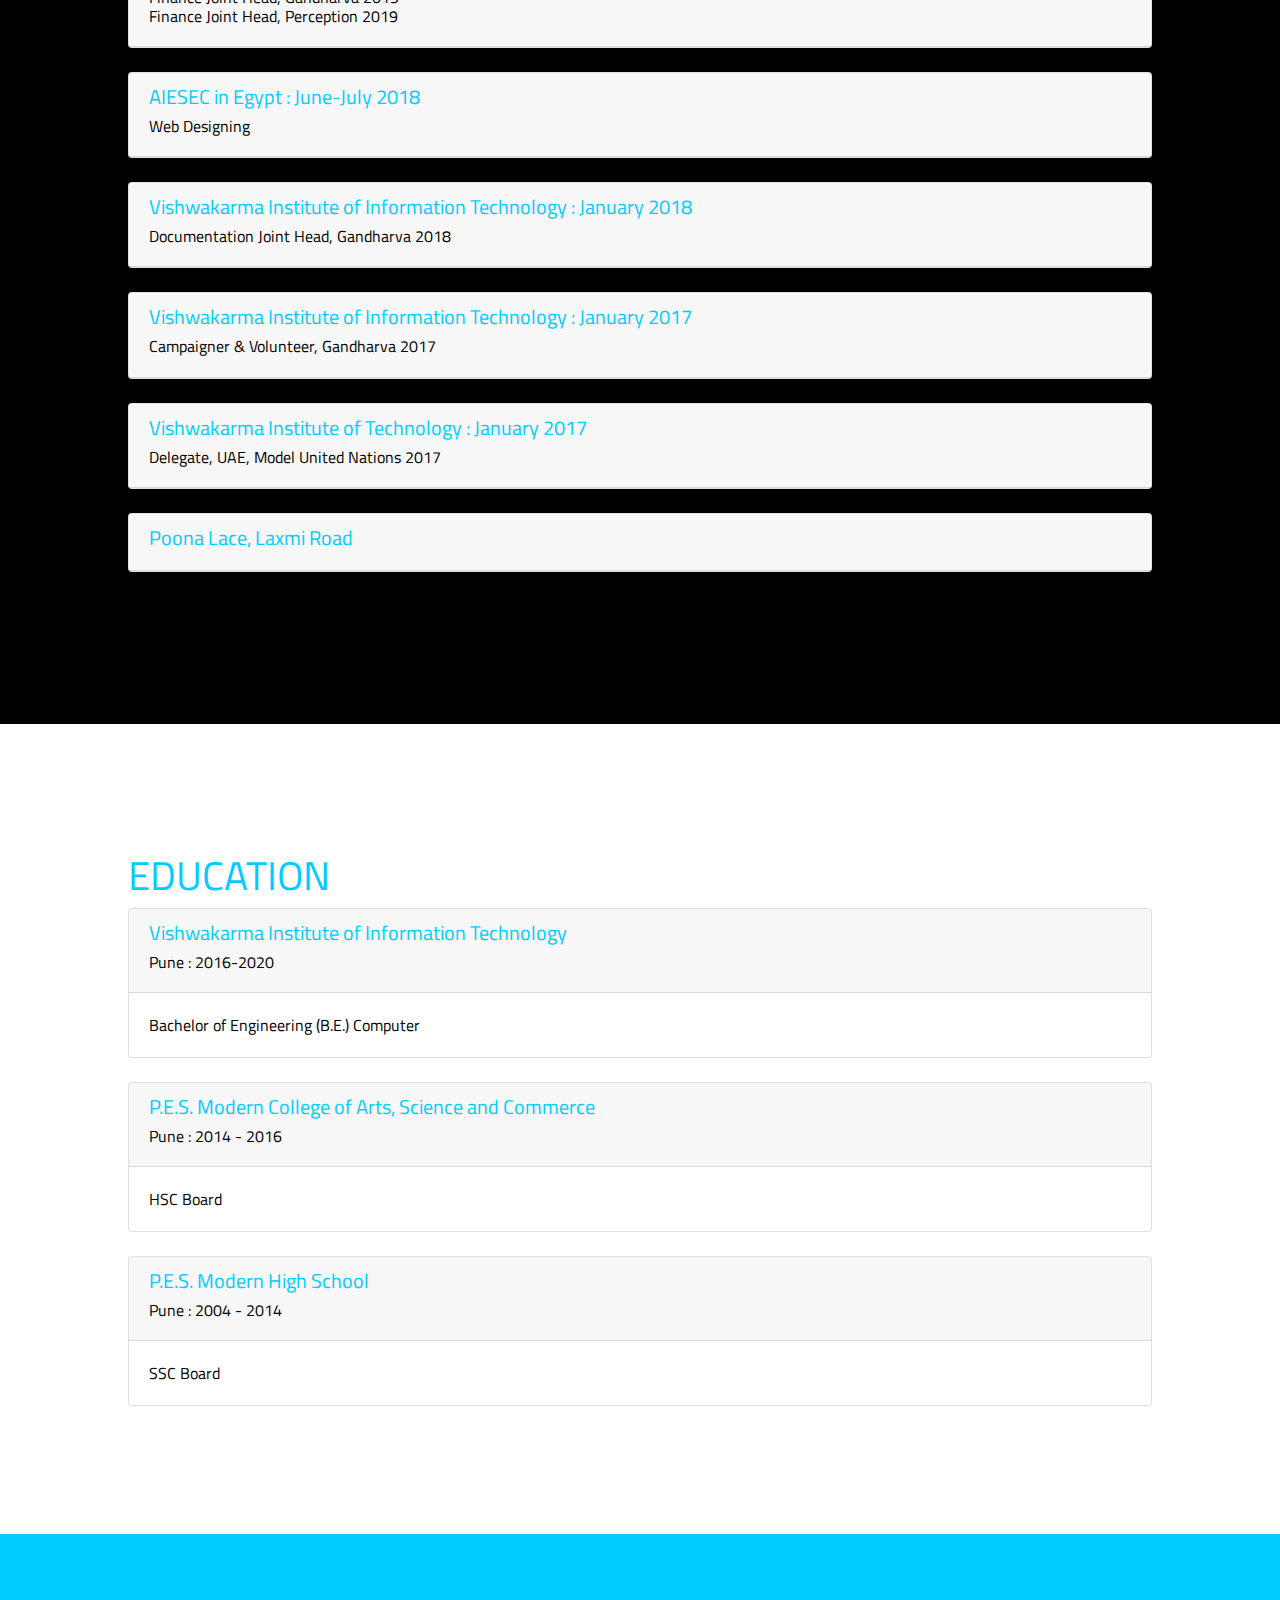
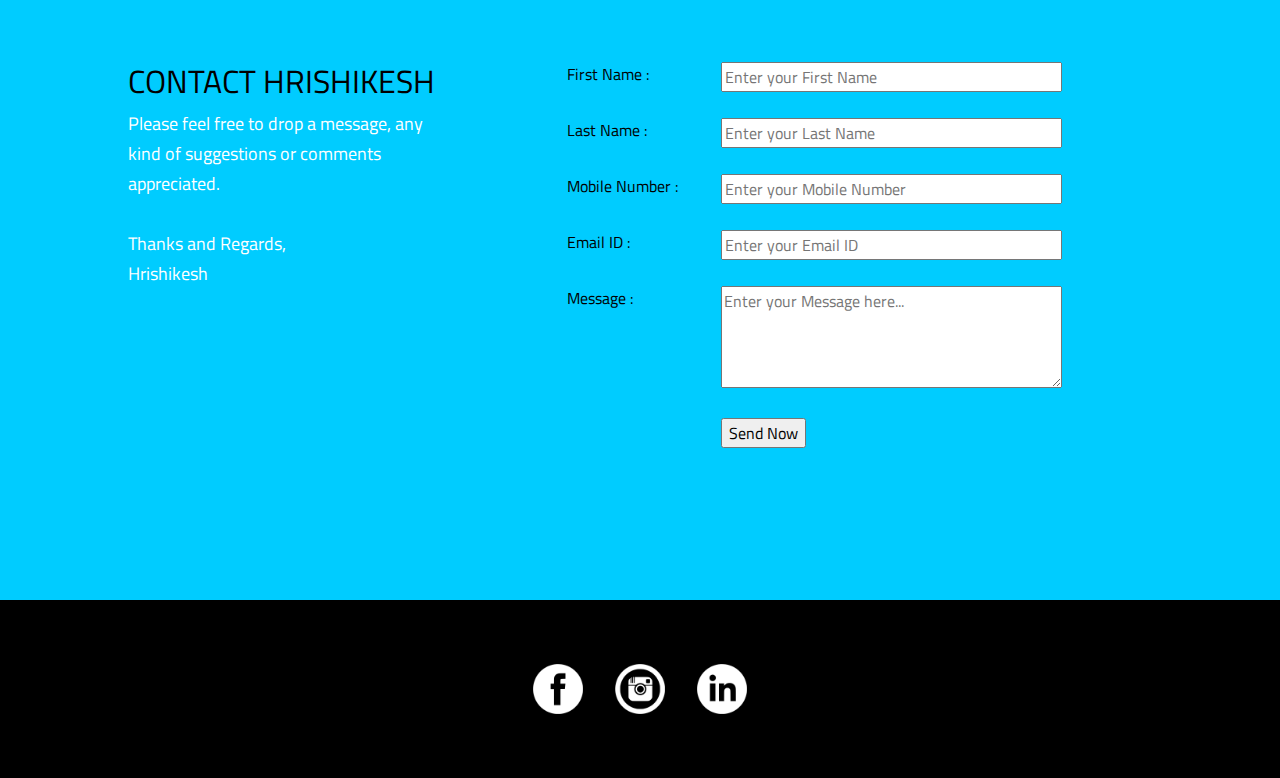
==== commit e64f522f: "Accreditations Mishap" ====
--- a/index.html
+++ b/index.html
@@ -1,110 +1,368 @@
 <!DOCTYPE html>
-<html lang="en">
-<head>
-    <meta charset="UTF-8">
+<html lang="en" dir="ltr">
+  <head>
+    <meta charset="utf-8">
     <meta name="viewport" content="width=device-width, initial-scale=1.0">
-    <title>Portfolio Dashboard</title>
-    <link rel="stylesheet" href="mystyle.css">
-</head>
-<body>
-    <div class="container">
-        <div class="section">
-            <h2>Hrishikesh Rathod</h2>
-        </div>
-
-		<!-- For Inline LinkedIn Logo -->
-		<!-- <div class="section" style="display: flex; align-items: center;">
-			<div class="left-section">
-				<h2>Hrishikesh Rathod</h2>
-			</div>
-			
-			<div class="right-section">
-				<a href="https://www.linkedin.com/in/hrishikesh-rathod/" target="_blank">
-					<img src="https://static.wixstatic.com/media/48a2a42b19814efaa824450f23e8a253.png/v1/fill/w_51,h_51,al_c,q_85,usm_0.66_1.00_0.01,enc_auto/48a2a42b19814efaa824450f23e8a253.png" alt="LinkedIn" width="30" height="30">
-				</a>
-			</div>
-		</div>-->
-    
-        <div class="section">
-            <h3>About Me</h3>
-			 
-			<div class="container1">
-			<div class="section">
-            <b>Passionate Business Analytics Aspirant</b><br>
-			My commitment to excelling in advanced statistics and data management through an MSBA degree is more than just a career choice; it's a personal calling. I am driven by the dynamic interplay between business and technology, which fuels my commitment to becoming a catalyst for innovation in the corporate world.
-			</div>
-
-			<div class="section">
-			<b>Technical Expertise in Computer Engineering</b><br>
-			Armed with a Computer Engineering degree, my robust technical foundation empowers me to bridge the gap between data analytics and technology implementation, ensuring data-driven solutions are not just theoretical but also actionable.</li>
-			</div>
-			</div>
-			
-			<div class="container1">
-			<div class="section">
-			<b>Experienced FinTech Professional</b><br>
-			With over 3 years of experience in the global financial markets, I possess a deep understanding of FinTech's transformative potential and am eager to contribute my expertise to shape the industry's future, while also avidly sharing my knowledge and experience with my peers to foster collective growth and innovation.</li>
-			</div>
-			
-			<div class="section">
-			<b>Global Perspective and Multicultural Experience</b><br>
-			My international perspective, cultivated through diverse experiences from an internship in Cairo to successfully executing client assignments in Singapore, Dubai, and Bangkok, equips me with a global mindset and the adaptability needed to excel in a multicultural business environment.</li>
-			</div>
-			</div>	
-        </div>
-        
-        <div class="section">
-            <h3>My Projects</h3>
-			<div class="button-container">		
-			<a href="https://rathodhrishikesh.github.io/portfolio/mini_project_1/mp1.html" class="button j1" style="margin-right:10px;">ELN Financial Outcome Evaluator</a>
-			<a href="https://rathodhrishikesh.github.io/portfolio/mini_project_2/mp2.html" class="button j1" style="margin-right:10px;">FIX Protocol Data Extractor</a>
-            <a href="https://rathodhrishikesh.github.io/" class="button">Personal Profile Set</a>
-			</div>
-        </div>
-		
-		<div class="section">
-		
-            <h3>Accreditations</h3>
-			
-			<div class="container1">
-			<div class="section">
-			<div style="text-align: center;">
-			  <b>Technical</b><br>
-			</div>
-			<div class="button-container">		
-			<a href="https://drive.google.com/file/d/1QFuv_-pWpXtkr1_7kZHduTanH4-oiTvz/view?usp=sharing" class="button j1" style="margin-right:10px;">Financial Analyst</a>
-			</div>
-			<div class="button-container">
-			<a href="https://drive.google.com/file/d/1fxAcFwk_s5Fkeg_IhfkkW6riggzLa6Ez/view?usp=sharing" class="button j1" style="margin-right:10px;">Data Analysis: Excel, SQL, Python, & PowerBI</a>
-			</div>
-			</div>
-
-			<div class="section">
-			<div style="text-align: center;">
-			  <b>Leadership and Event Management</b><br>
-			</div>
-			<div class="button-container">		
-			<a href="https://drive.google.com/file/d/1mvN46xjtmJuOqI_eO_H89QZFjsf2xhNP/view?usp=drive_link" class="button j1" style="margin-right:10px;">Finance Jt. Head</a>
-			<a href="https://drive.google.com/file/d/10cXV4bW8cdpllvWSMA6YXNIDCvEW0S7a/view?usp=drive_link" class="button j1" style="margin-right:10px;">Documentation Jt. Head</a>
-			</div>
-			<div class="button-container">
-			<a href="https://drive.google.com/file/d/1dNnAfSPF4NySIakrG5ZwUXmqXUpkNKSA/view?usp=sharing" class="button j1" style="margin-right:10px;">AIESEC Global Entrepreneur</a>
-			<a href="https://drive.google.com/file/d/1fdpvnfpsg32zRDebgNvmkUetbjVb9izs/view?usp=drive_link" class="button j1" style="margin-right:10px;">Model United Nations</a>
-			</div>
-			</div>
-			</div>
-
-        </div>
-		
-		<div class="section" style="text-align: center;">
-			<!--<a href="https://www.instagram.com/rathodhrishikesh" target="_blank">
-				<img src="https://static.wixstatic.com/media/9f9c321c774844b793180620472aa4f1.png/v1/fill/w_51,h_51,al_c,q_85,usm_0.66_1.00_0.01,enc_auto/9f9c321c774844b793180620472aa4f1.png" alt="Instagram" width="30" height="30">
-			</a>
-			&nbsp;&nbsp;&nbsp;-->
-			<a href="https://www.linkedin.com/in/hrishikesh-rathod/" target="_blank">
-				<img src="https://static.wixstatic.com/media/48a2a42b19814efaa824450f23e8a253.png/v1/fill/w_51,h_51,al_c,q_85,usm_0.66_1.00_0.01,enc_auto/48a2a42b19814efaa824450f23e8a253.png" alt="LinkedIn" width="30" height="30">
-			</a>
-		</div>
-    </div>
-</body>
+    <link rel="stylesheet" href="https://maxcdn.bootstrapcdn.com/bootstrap/4.3.1/css/bootstrap.min.css">
+    <script src="https://ajax.googleapis.com/ajax/libs/jquery/3.4.1/jquery.min.js"></script>
+    <script src="https://cdnjs.cloudflare.com/ajax/libs/popper.js/1.14.7/umd/popper.min.js"></script>
+    <script src="https://maxcdn.bootstrapcdn.com/bootstrap/4.3.1/js/bootstrap.min.js"></script>
+    <link rel="stylesheet" href="css/style_hjr.css">
+    <link href="https://fonts.googleapis.com/css?family=Titillium+Web&display=swap" rel="stylesheet">
+    <title>Hrishikesh Rathod</title>
+
+    <script type="text/javascript" src="javascript/myScript.js">
+    </script>
+
+  </head>
+  <body>
+
+    <nav class="navbar navbar-expand-md back_grey text_white navbar-dark fixed-top nav_hjr">
+      <button class="navbar-toggler" type="button" data-toggle="collapse" data-target="#collapsibleNavbar">
+        <span class="navbar-toggler-icon"></span>
+      </button>
+      <div class="collapse navbar-collapse" id="collapsibleNavbar">
+        <ul class="navbar-nav">
+		  <li class="nav-item">
+            <a class="nav-link nav_1" href="https:\\rathodhrishikesh.github.io\\portfolio\\index.html">HOME</a>
+          </li>
+          <li class="nav-item">
+            <a class="nav-link nav_1" href="#home_page">TOP</a>
+          </li>
+          <li class="nav-item">
+            <a class="nav-link nav_1" href="#about">ABOUT</a>
+          </li>
+          <li class="nav-item">
+            <a class="nav-link nav_1" href="#experience">EXPERIENCE</a>
+          </li>
+          <li class="nav-item">
+            <a class="nav-link nav_1" href="#education">EDUCATION</a>
+          </li>
+          <li class="nav-item">
+            <a class="nav-link nav_1" href="#contact">CONTACT</a>
+          </li>
+        </ul>
+      </div>
+    </nav>
+
+    <div id="home_page" class="row align_center">
+      <div class="col-md-7 home_text">
+        <h1 class="text1">Hrishikesh Rathod</h1>
+        <h2 class="text_blue">Business, Management, Technology </h2>
+      </div>
+      <div class="col-md-5">
+        <img src="images/cover.jpg" alt="Hrishikesh Rathod" height="500" class="img-responsive my_image">
+      </div>
+    </div>
+	<h6 align="center">This Personal Profile Set was built in 2019 as a side project.</h6>
+
+    <div id="about" class="back_blue text_black part_3">
+      <div class="row">
+
+        <div class="col-md-12">
+          <h1 class="text_white">ABOUT HRISHIKESH</h1>
+          <p class="para_hjr">Passionate about the dynamic intersection of business, management, and technology, I bring extensive experience in the development, delivery, and maintenance of trading platforms across diverse asset classes in global financial markets. With international-level exposure gained through working onsite and interacting with clients in two major financial hubs, Singapore and Dubai, I have witnessed firsthand the power of data-driven insights in driving business success.
+In addition to my technical acumen, I excel in building meaningful relationships and fostering collaboration. I value the power of networking and actively seek opportunities to connect with like-minded professionals, sharing insights and learning from their experiences.</p>
+        </div>
+      </div>
+    </div>
+
+    <div id="experience" class="back_black part_3">
+      <div class="row">
+        <div class="col-md-12">
+          <h1 class="text_blue">EXPERIENCE</h1>
+
+          <div id="accordion_experience">
+
+            <div class="card">
+              <div class="card-header">
+                <a class="card-link" data-toggle="collapse" href="#collapse0">
+                  <h5 class="text_blue">FinIQ Consulting India Pvt. Ltd.: August 2020 - Present</h5>
+                  <h6 class="text_black">Technical Consultant/Software Developer</h6>
+                </a>
+              </div>
+              <div id="collapse0" class="collapse" data-parent="#accordion_experience">
+                <div class="card-body">
+                  • Financial Information eXchange (FIX) Protocol implementation using Java for a range of global banking clients across three
+asset classes: Structured Products, Forex Cash, and Forex Derivatives<br>
+• Onboarded and guided the integration of 20+ financial institutions onto an Order Management System (OMS) tailored for
+Equity Structured Products, overseeing the end-to-end order flow while collaborating with stakeholders to meet specific
+requirements. Achieved daily average of 500+ orders, totaling over 100 million USD in transactional volume.<br>
+• Orchestrated a high-speed FXCash platform delivery, at the company headquarters in Singapore, enabling real-time pricing (2+ ticks per
+second) with impeccable precision, through collaboration with 6 prominent investment banks. The system is now adopted by
+a top-tier Singapore bank and an esteemed Swiss bank.<br>
+• Operating from Dubai, played a pivotal role in the successful UAT and production go-live for an advanced Execution
+Management System (EMS), facilitating seamless transactions for a prestigious national bank with UAE's top stock exchanges
+(ADX, DIFM, Nasdaq Dubai). Implemented an efficient threaded staging table solution, reducing message processing time by
+85% and resolving critical performance issues identified during load testing.<br>
+• Spearheaded a groundbreaking RFS latency experiment across Azure VMs hosted in strategically chosen cities: Singapore,
+Chennai, Cardiff, Quebec, and Osaka. Demonstrated FIX message latency ranging from 10 ms to 160+ ms, empowering client
+decisions on trading strategies, infrastructure optimization, and server co-location.<br>
+Stationed in the Bangkok office to lead and execute a company-wide Source Codes Audit programme, diligently examining
+and assessing the source codes from 100+ modules to guarantee strict compliance with quality standards, robust security
+measures, and regulatory requirements.<br>
+• Acquired comprehensive knowledge and expertise in various Financial Products, including but not limited to FX Spot, FX
+Forward, FX NDF, Daily Range Accrual (DRA), Fixed Coupon Notes (FCN), Equity Linked Notes (ELN), Bonus Enhanced Notes
+(BEN), Accumulator, and Decumulator.<br>
+                </div>
+              </div>
+            </div>
+            <br>
+            
+            <div class="card">
+              <div class="card-header">
+                <a class="card-link" data-toggle="collapse" href="#collapse1">
+                  <h5 class="text_blue">Techechelons Infosolutions Pvt Ltd : July 2019</h5>
+                  <h6 class="text_black">Software Engineer Intern</h6>
+                </a>
+              </div>
+              <div id="collapse1" class="collapse" data-parent="#accordion_experience">
+                <div class="card-body">
+                  • Developed websites using HTML, CSS and JavaScript from UX designs provided and made them responsive to
+                    behave appropriately across various devices.<br>
+                  • Learned various Server Side technologies to take care of internal working of websites.
+                </div>
+              </div>
+            </div>
+            <br>
+
+            <div class="card">
+              <div class="card-header">
+                <a class="card-link" data-toggle="collapse" href="#collapse2">
+                  <h5 class="text_blue">Vishwakarma Institute of Information Technology : March 2019</h5>
+                  <h6 class="text_black">Finance Joint Head, Gandharva 2019<br>
+                  Finance Joint Head, Perception 2019</h6>
+                </a>
+              </div>
+              <div id="collapse2" class="collapse" data-parent="#accordion_experience">
+                <div class="card-body">
+                  • Served as a Joint Finance Head for the Executive Board of the college cultural fest, Gandharva and the college
+                    technical festival, Perception.<br>
+                  • Managed the entire budget of the event, prepared financial reports and proposed various financial strategies.<br>
+                  • Provided inputs on effective cost-cutting proposals in various domains of the event.
+                </div>
+              </div>
+            </div>
+            <br>
+
+            <div class="card">
+              <div class="card-header">
+                <a class="card-link" data-toggle="collapse" href="#collapse3">
+                  <h5 class="text_blue">AIESEC in Egypt : June-July 2018</h5>
+                  <h6 class="text_black">Web Designing</h6>
+                </a>
+              </div>
+              <div id="collapse3" class="collapse" data-parent="#accordion_experience">
+                <div class="card-body">
+                  • Participated in a student exchange program through AIESEC where I spent 6 weeks in Egypt, interning as a Web
+                    Designer for a start-up company, The Broker, based in New Cairo, Egypt.<br>
+                  • Enhanced my Personality and Leadership skills through the cross-cultural sessions with interns from various
+                    countries.
+                </div>
+              </div>
+            </div>
+            <br>
+
+            <div class="card">
+              <div class="card-header">
+                <a class="card-link" data-toggle="collapse" href="#collapse4">
+                  <h5 class="text_blue">Vishwakarma Institute of Information Technology : January 2018</h5>
+                  <h6 class="text_black">Documentation Joint Head, Gandharva 2018</h6>
+              </a>
+              </div>
+              <div id="collapse4" class="collapse" data-parent="#accordion_experience">
+                <div class="card-body">
+                  • Served as a Joint Documentation Head for the Executive Board of the college techno-cultural festival,
+                    Gandharva.<br>
+                  • Prepared formal as well as informal documents required for all 5 departments of college during the event.
+                </div>
+              </div>
+            </div>
+            <br>
+
+            <div class="card">
+              <div class="card-header">
+                <a class="card-link" data-toggle="collapse" href="#collapse5">
+                  <h5 class="text_blue">Vishwakarma Institute of Information Technology : January 2017</h5>
+                  <h6 class="text_black">Campaigner & Volunteer, Gandharva 2017</h6>
+                </a>
+              </div>
+              <div id="collapse5" class="collapse" data-parent="#accordion_experience">
+                <div class="card-body">
+                  • Campaigned and Volunteered actively in the college techno-cultural festival, Gandharva.
+                </div>
+              </div>
+            </div>
+            <br>
+
+            <div class="card">
+              <div class="card-header">
+                <a class="card-link" data-toggle="collapse" href="#collapse6">
+                  <h5 class="text_blue">Vishwakarma Institute of Technology : January 2017</h5>
+                  <h6 class="text_black">Delegate, UAE, Model United Nations 2017</h6>
+                </a>
+              </div>
+              <div id="collapse6" class="collapse" data-parent="#accordion_experience">
+                <div class="card-body">
+                  • Represented the United Arab Emirates at the Model United Nations conference conducted at the VIT, Pune.<br>
+                  • Proposed changes in the Kafala system that hampered fundamental rights of immigrant workers.<br>
+                  • Discussed the problems faced by the Syrian refugees and suggested various ways by which help can be provided to them by the UAE.
+                </div>
+              </div>
+            </div>
+            <br>
+
+            <div class="card">
+              <div class="card-header">
+                <a class="card-link" data-toggle="collapse" href="#collapse7">
+                  <h5 class="text_blue">Poona Lace, Laxmi Road</h5>
+                </a>
+              </div>
+              <div id="collapse7" class="collapse" data-parent="#accordion_experience">
+                <div class="card-body">
+                  • Part Time Retail & Management Experience at an exclusive showroom of sarees and saree borders, Poona Lace.
+                </div>
+              </div>
+            </div>
+            <br>
+
+          </div>
+
+        </div>
+      </div>
+    </div>
+
+    <div id="education" class="back_white text_black part_3">
+      <div class="row">
+
+        <div class="col-md-12">
+          
+          <h1 class="text_blue">EDUCATION</h1>
+          
+          <div id="accordion_education">
+
+            <div class="card">
+              <div class="card-header">
+                  <h5 class="text_blue">Vishwakarma Institute of Information Technology</h5>
+                  <h6 class="text_black">Pune : 2016-2020</h6>
+              </div>
+                <div class="card-body">
+                  Bachelor of Engineering (B.E.) Computer
+                </div>
+            </div>
+            <br>
+
+            <div class="card">
+              <div class="card-header">
+                  <h5 class="text_blue">P.E.S. Modern College of Arts, Science and Commerce</h5>
+                  <h6 class="text_black">Pune : 2014 - 2016</h6>
+              </div>
+                <div class="card-body">
+                  HSC Board
+                </div>
+            </div>
+            <br>
+
+            <div class="card">
+              <div class="card-header">
+                  <h5 class="text_blue">P.E.S. Modern High School</h5>
+                  <h6 class="text_black">Pune : 2004 - 2014</h6>
+              </div>
+                <div class="card-body">
+                  SSC Board
+                </div>
+            </div>
+
+          </div>
+        </div>
+
+      </div>
+    </div>
+
+    <div id="contact" class="back_blue text_white part_3">
+      <div class="row">
+        <div class="col-md-4">
+          <h2 class="text_black">CONTACT HRISHIKESH</h2>
+          <p  class="para_hjr">Please feel free to drop a message, any kind of suggestions or comments
+          appreciated.<br><br>Thanks and Regards,<br>Hrishikesh</p>
+        </div>
+
+        <div class="col-md-1">
+
+        </div>
+
+        <div class="col-md-7 text_black">
+          <form name="myForm" onsubmit="return false" action="index.html" method="post">
+
+            <div class="row">
+              <div class="col-md-3">
+                <label>First Name :</label>
+              </div>
+              <div class="col-md-9">
+                <input type="text" id="fname" placeholder="Enter your First Name" name="fname" size="40">
+              </div>
+            </div><br>
+
+            <div class="row">
+              <div class="col-md-3">
+                <label>Last Name :</label>
+              </div>
+              <div class="col-md-9">
+                <input type="text" id="lname" placeholder="Enter your Last Name" name="lname" size="40">
+              </div>
+            </div><br>
+
+            <div class="row">
+              <div class="col-md-3">
+                <label>Mobile Number :</label>
+              </div>
+              <div class="col-md-9">
+                <input type="text" id="m_number" placeholder="Enter your Mobile Number" name="m_number" size="40">
+              </div>
+            </div><br>
+
+            <div class="row">
+              <div class="col-md-3">
+                <label>Email ID :</label>
+              </div>
+              <div class="col-md-9">
+                <input type="text" id="email_ID" placeholder="Enter your Email ID" name="email_ID" size="40">
+              </div>
+            </div><br>
+
+            <div class="row">
+              <div class="col-md-3">
+                <label>Message :</label>
+              </div>
+              <div class="col-md-9">
+                <textarea form="myForm" id="message_form" rows="4" cols="40" placeholder="Enter your Message here..." name="message_form"></textarea>
+              </div>
+            </div><br>
+
+            <div class="row">
+              <div class="col-md-3">
+
+              </div>
+              <div class="col-md-9">
+                <!-- <button type="submit" onclick="validateForm()" class="back_black text_white form_button" name="button">Send now</button> -->
+                <input type="submit" name="submit" value="Send Now" onclick="validateForm()">
+              </div>
+            </div><br>
+
+          </form>
+        </div>
+      </div>
+
+    </div>
+
+    <div class="back_black footer">
+      <div class="text_white align_center">
+        <a href="https://www.facebook.com/rathodhrishikesh"> <img src="images/facebook.png" alt="Facebook" height="50" width="50"> </a>&nbsp&nbsp&nbsp&nbsp&nbsp&nbsp
+        <a href="https://www.instagram.com/rathodhrishikesh"> <img src="images/instagram.png" alt="Instagram" height="50" width="50"> </a>&nbsp&nbsp&nbsp&nbsp&nbsp&nbsp
+        <a href="https://www.linkedin.com/in/hrishikesh-rathod-a31018139"> <img src="images/linkedin.png" alt="LinkedIn" height="50" width="50"> </a>
+      </div>
+    </div>
+
+
+  </body>
 </html>
--- a/css/style_hjr.css
+++ b/css/style_hjr.css
@@ -0,0 +1,120 @@
+html
+{
+  scroll-behavior: smooth;
+  overflow-x: hidden;
+}
+body
+{
+  font-family: 'Titillium Web', sans-serif;
+  overflow-x: hidden;
+}
+p
+{
+  line-height: 30px;
+}
+.text_blue{color: #00ccff;}
+.text_white{color: white;}
+.text_black{color: black;}
+.back_blue{background-color: #00ccff;}
+.back_white{background-color: white;}
+.back_black{background-color: black;}
+.back_grey{background-color: #4d4d4d;}
+
+.text1{ font-size: 60px; font-weight: bolder;}
+
+.nav_1
+{
+  color: white !important;
+  font-size: 20px;
+}
+.nav_hjr
+{
+ -ms-filter: "progid:DXImageTransform.Microsoft.Alpha(Opacity=80)";       /* IE 8 */
+  filter: alpha(opacity=50);  /* IE 5-7 */
+  -moz-opacity: 0.8;          /* Netscape */
+  -khtml-opacity: 0.8;        /* Safari 1.x */
+  opacity: 0.8;  
+  box-shadow: 1px 5px black;
+
+  -moz-box-shadow:    inset 0 0 10px #000000;
+  -webkit-box-shadow: inset 0 0 10px #000000;
+  box-shadow:         inset 0 0 10px #000000;
+}
+.nav_1:hover
+{
+  color: #00ccff !important;
+  text-decoration: none;
+}
+.para_hjr
+{
+  font-size: 18px;
+}
+.part_1
+{
+  background-color: #4d4d4d;
+  padding: 0.7%;
+  position: sticky;
+  width: 100%;
+}
+.btn:hover
+{
+  color: #00ccff;
+}
+.part_1_1
+{
+  float: right;
+  position: sticky;
+  margin-top: 2%;
+  margin-right: 2%;
+  display: none;
+}
+.part_2
+{
+  padding: 0%
+}
+.part_3
+{
+  padding: 10%;
+}
+.radhika_padding
+{
+ padding-bottom: 1%;
+}
+.home_text
+{
+  padding: 8%;
+  margin-top: 10%;
+}
+.align_center
+{
+  text-align: center;
+}
+.form_button
+{
+  border-radius: 8px;
+  width: 150px;
+}
+.form_button:hover
+{
+  color: white;
+  background-color: #4d4d4d;
+}
+.footer
+{
+  padding: 5%;
+}
+.my_image
+{
+  border-radius: 15px;
+  margin-top: 15%;
+  margin-bottom: 5%;
+}
+
+
+@media (min-width: 481px) and (max-width: 767px)
+{
+  .my_image
+  {
+    margin-bottom: 10%;
+  }
+}
